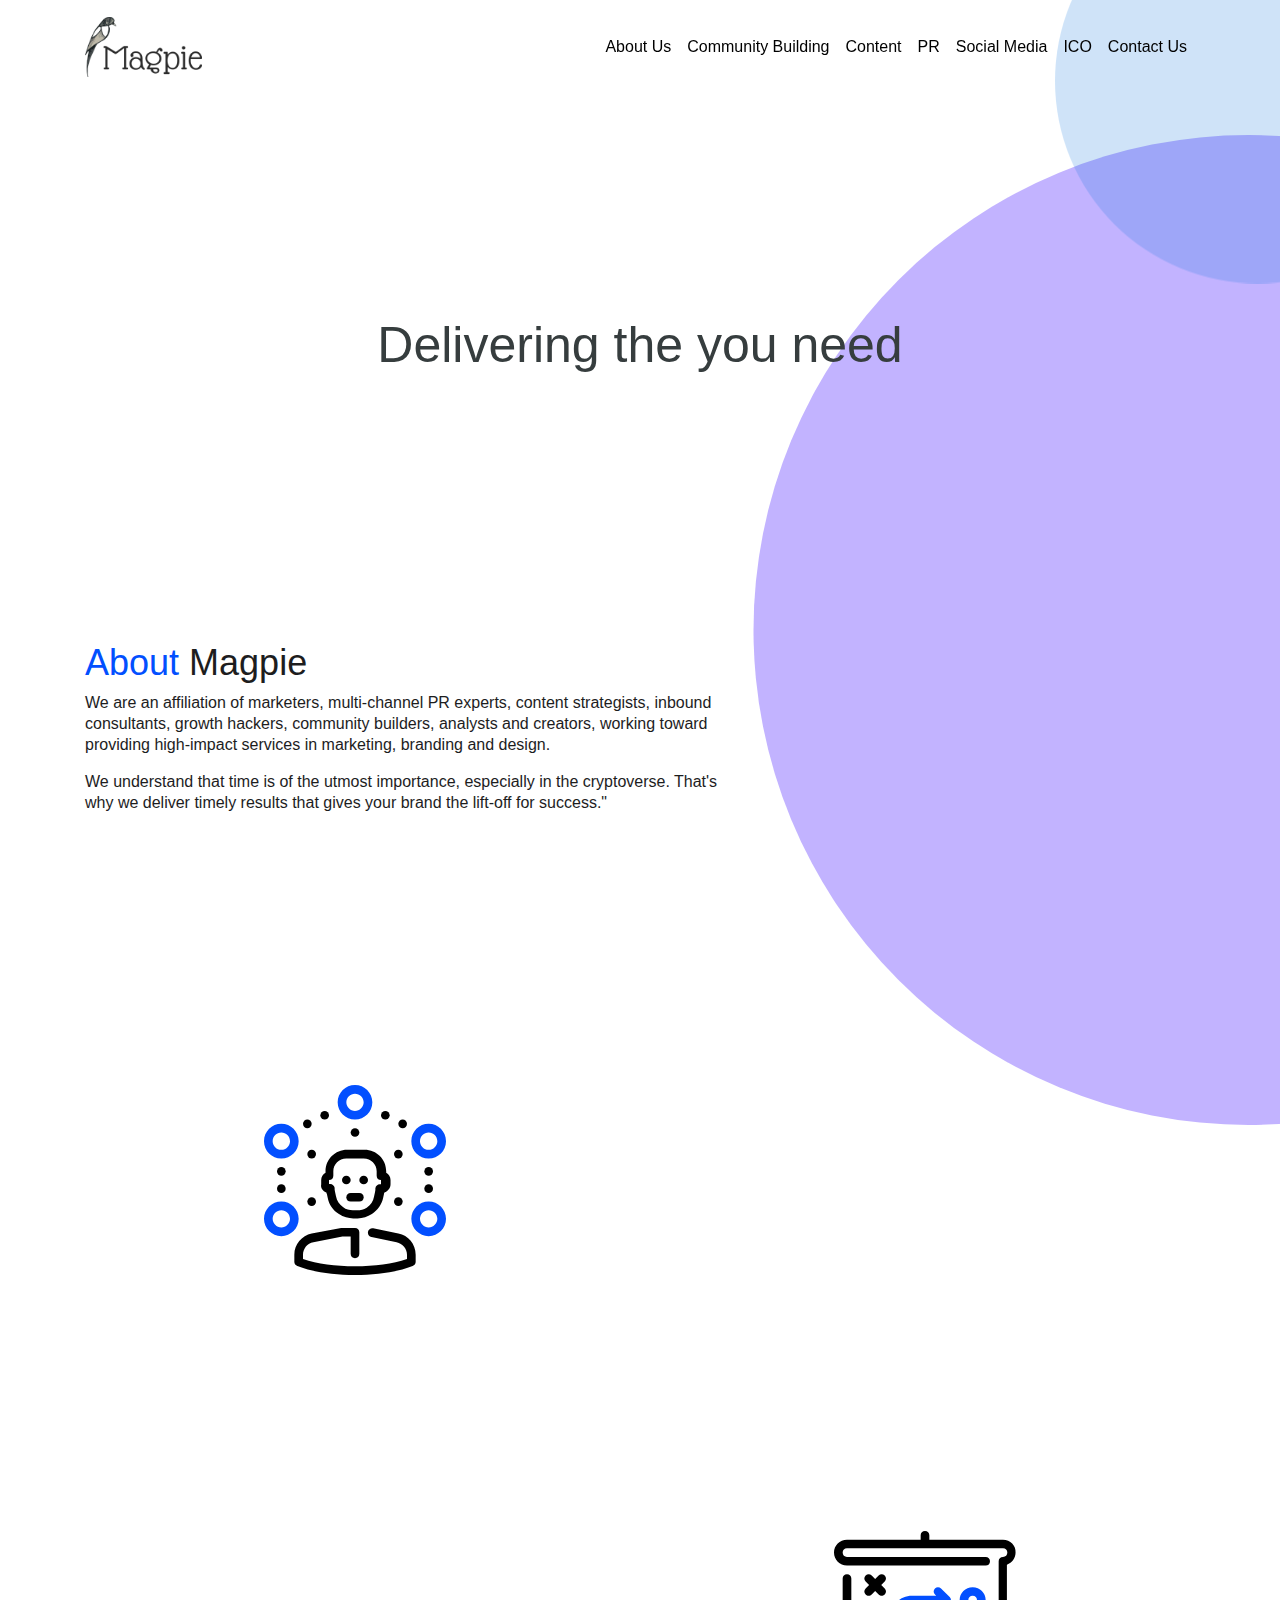
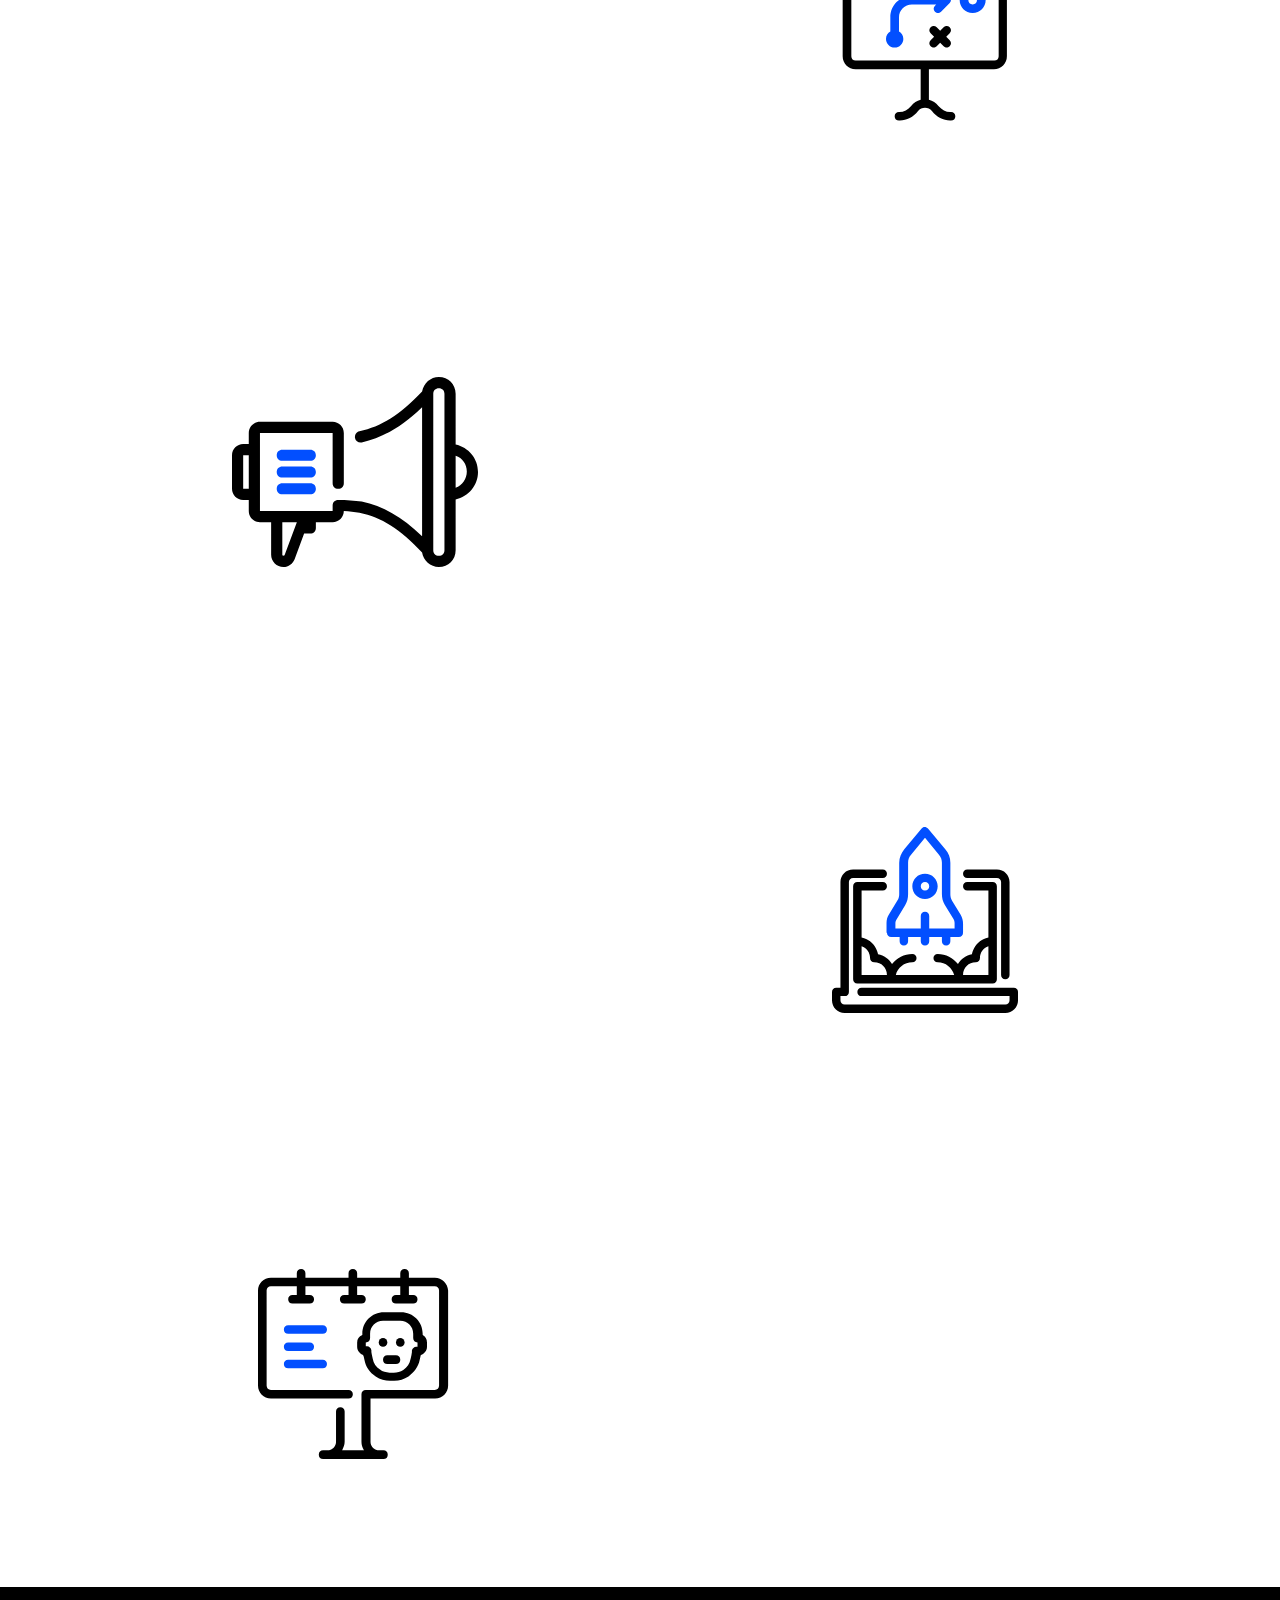
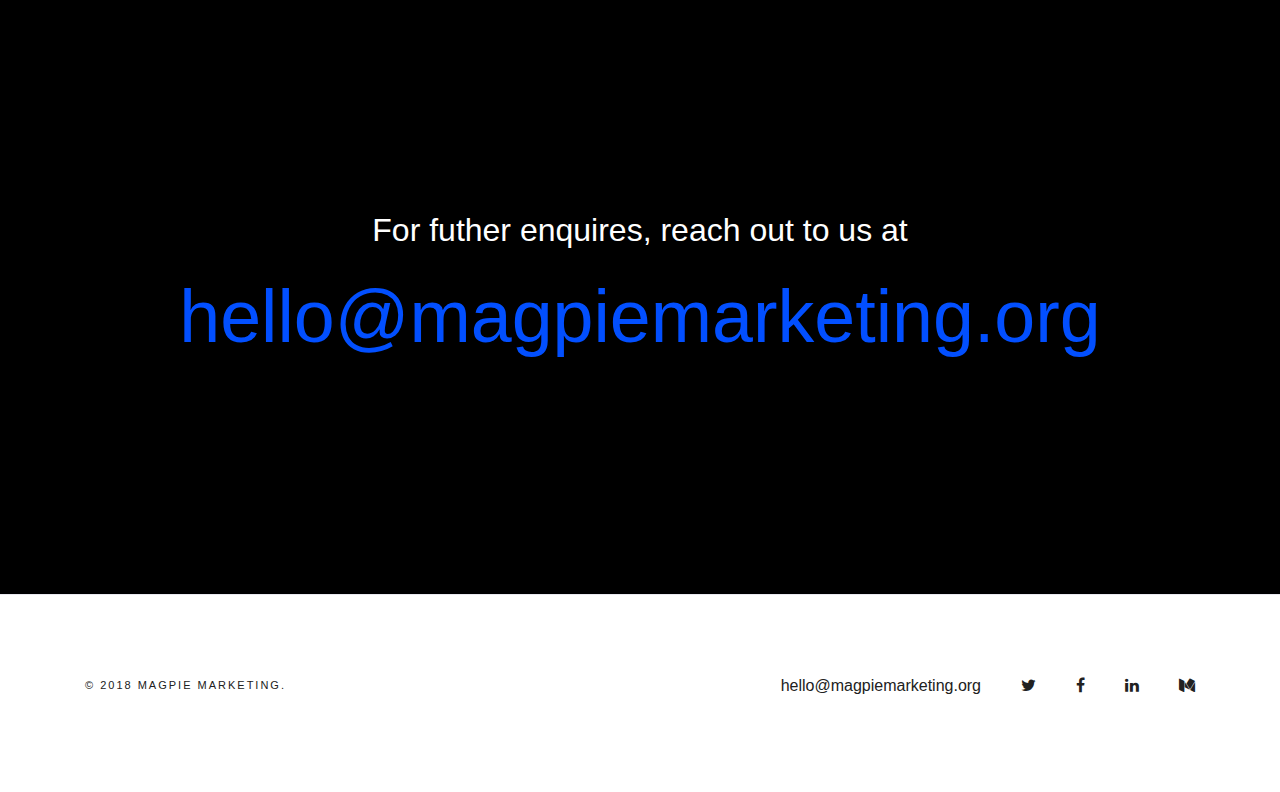
==== index.html @ a4048ad8 "minor1" ====
<!DOCTYPE html><html lang="en"><head><meta charset="utf-8"><meta http-equiv="X-UA-Compatible" content="IE=edge"><meta name="viewport" content="width=device-width,initial-scale=1"><!-- The above 3 meta tags *must* come first in the head; any other head content must come *after* these tags --><link rel="icon" type="image/png" href="favicon.png"><title>Magpie Marketing</title><!-- Bootstrap --><link rel="stylesheet" href="https://maxcdn.bootstrapcdn.com/bootstrap/4.0.0/css/bootstrap.min.css"><link rel="stylesheet" href="https://maxcdn.bootstrapcdn.com/font-awesome/4.7.0/css/font-awesome.min.css"><link href="assets/css/style.min.css" rel="stylesheet"><link href="https://cdnjs.cloudflare.com/ajax/libs/animate.css/3.5.2/animate.min.css" rel="stylesheet"><link href="https://fonts.googleapis.com/css?family=Heebo:300,400,500,700,800" rel="stylesheet"></head><body><nav class="navbar navbar-expand-lg fixed-top navbar-up"><div class="container"><a class="navbar-brand"><img src="assets/img/logo.png" alt="logo"></a><button class="navbar-toggler" type="button" data-toggle="collapse" data-target="#navbarSupportedContent" aria-controls="navbarSupportedContent" aria-expanded="false" aria-label="Toggle navigation"><span class="navbar-toggler-icon"><i class="fa fa-bars"></i></span></button><div class="collapse navbar-collapse" id="navbarSupportedContent"><ul class="navbar-nav ml-auto"><li class="nav-item navigation"><a class="nav-link" href="#section-about">About Us</a></li><li class="nav-item navigation"><a class="nav-link" href="#section-community">Community Building</a></li><li class="nav-item navigation"><a class="nav-link" href="#section-content">Content</a></li><li class="nav-item navigation"><a class="nav-link" href="#section-pr">PR</a></li><li class="nav-item navigation"><a class="nav-link" href="#section-socialmedia">Social Media</a></li><li class="nav-item navigation"><a class="nav-link" href="#section-ico">ICO</a></li><li class="nav-item navigation"><a class="nav-link" href="#section-contact">Contact Us</a></li></ul></div></div></nav><section id="section-hero"><div class="container"><div class="row"><div class="col-lg-12 margin-hero text-center"><!-- <img src="assets/img/logo2.png" class="img-fluid"> --><h2 class="something">Delivering the <span id="typed"></span> you need</h2></div></div></div></section><section class="section-padding" id="section-about"><div class="container"><div class="row"><div class="col-lg-7"><h2><span class="color1">About</span> Magpie</h2><p>We are an affiliation of marketers, multi-channel PR experts, content strategists, inbound consultants, growth hackers, community builders, analysts and creators, working toward providing high-impact services in marketing, branding and design.</p><p>We understand that time is of the utmost importance, especially in the cryptoverse. That's why we deliver timely results that gives your brand the lift-off for success."</p></div></div></div></section><section class="section-padding" id="section-community"><div class="container"><div class="row"><div class="col-lg-6 text-center align-self-center"><img src="assets/img/community2.svg" class="img-fluid" alt=""></div><div class="col-lg-4 align-self-center align-self-center"><div class="wow slideInRight"><h2><span class="color1">Community</span> Building</h2><p>We create strategic opportunities for your brand to build and maintain a dedicated community of fans, advocates and recurring customers.</p></div></div></div></div></section><section class="section-padding" id="section-content"><div class="container"><div class="row"><div class="col-lg-8 text-center mobile-show align-self-center"><img src="assets/img/contentmarketing2.svg" class="img-fluid" alt=""></div><div class="col-lg-4 offset-lg-2 text-right-desktop align-self-center"><div class="wow slideInLeft"><h2><span class="color1">Content </span>Marketing</h2><p>We develop value-based knowledge around your brand to help you communicate with the right people at the right time through channels most relevant for your business.</p></div></div><div class="col-lg-6 text-center mobile-hide align-self-center"><img src="assets/img/contentmarketing2.svg" class="img-fluid" alt=""></div></div></div></section><section class="section-padding" id="section-pr"><div class="container"><div class="row"><div class="col-lg-6 text-center align-self-center"><img src="assets/img/publicrealtions2.svg" class="img-fluid" alt=""></div><div class="col-lg-4 align-self-center"><div class="wow slideInRight"><h2><span class="color1">Public</span> Relations</h2><p>We promote your brand to your target audience, develop name recognition and help you establish thought leadership in your industry.</p></div></div></div></div></section><section class="section-padding" id="section-socialmedia"><div class="container"><div class="row"><div class="col-lg-8 text-center mobile-show align-self-center"><img src="assets/img/socialmedia2.svg" class="img-fluid" alt=""></div><div class="col-lg-4 offset-lg-2 text-right-desktop align-self-center"><div class="wow slideInLeft"><h2><span class="color1">Social </span>Media</h2><p>Using a multi-pronged approach, we inform, educate and engage your audience across social media channels to create strong brand recall value and a high share of voice.</p></div></div><div class="col-lg-6 text-center mobile-hide align-self-center"><img src="assets/img/socialmedia2.svg" class="img-fluid" alt=""></div></div></div></section><section class="section-padding" id="section-ico"><div class="container"><div class="row"><div class="col-lg-6 text-center align-self-center"><img src="assets/img/ico2.svg" class="img-fluid" alt=""></div><div class="col-lg-4 align-self-center"><div class="wow slideInRight"><h2><span class="color1">ICO</span> Advisory</h2><p>We introduce startups and founders to a pool of industry-specific advisors who lend funding and credibility to upcoming projects in the ICO space.</p></div></div></div></div></section><section class="section-padding darkside text-center" id="section-contact"><div class="container"><div class="row"><div class="col-lg-12 text-center"><h3>For futher enquires, reach out to us at</h3><h1><a href="mailto:hello@magpiemarketing.org">hello@magpiemarketing.org</a></h1></div></div></div></section><footer id="footer"><div class="container"><div class="row"><div class="col-lg-6"><p>© 2018 Magpie Marketing.</p></div><div class="col-lg-6 text-right-desktop"><ul><li><a href="mailto:hello@magpiemarketing.org" target="_blank">hello@magpiemarketing.org</a></li><li><a href="twitter.com/magpiemarketin1" target="_blank"><i class="fa fa-twitter"></i></a></li><li><a href="https://facebook.com/magpiemarketing.org" target="_blank"><i class="fa fa-facebook"></i></a></li><li><a href="https://linkedin.com/company/magpiemarketing/" target="_blank"><i class="fa fa-linkedin"></i></a></li><li><a href="https://medium.com/magpiemarketing" target="_blank"><i class="fa fa-medium"></i></a></li></ul></div></div></div><div class="bottom-footer"></div></footer><!-- jQuery (necessary for Bootstrap's JavaScript plugins) --><script src="https://code.jquery.com/jquery-3.2.1.min.js"></script><script src="https://cdnjs.cloudflare.com/ajax/libs/popper.js/1.12.9/umd/popper.min.js"></script><script src="https://maxcdn.bootstrapcdn.com/bootstrap/4.0.0/js/bootstrap.min.js"></script><script src="assets/js/scripts.min.js"></script><script src="https://mattboldt.com/demos/typed-js/js/typed.custom.js"></script><script src="https://cdnjs.cloudflare.com/ajax/libs/wow/1.1.2/wow.min.js"></script><script>$(function(){

$("#typed").typed({
  strings: ["attention", "content", "reach", "results"],
  typeSpeed: 40,
});

});</script><script>new WOW().init();</script></body></html>
---- assets/css/style.min.css ----
@import url(https://fonts.googleapis.com/css?family=Cormorant+Garamond:700|Nunito+Sans:200);*{-webkit-font-smoothing:antialiased;-moz-osx-font-smoothing:grayscale}body{font-family:Nunito Sans,sans-serif;font-family:Maisonneue book,sans-serif;color:#1d1d1e;line-height:21px}@font-face{font-family:Maisonneue demi;src:url(https://uploads-ssl.webflow.com/59c3a820387ac60001b24d4d/59c53e234590f30001414ef4_MaisonNeue-Demi.ttf) format("truetype");font-weight:600;font-style:normal}@font-face{font-family:Maisonneue book;src:url(https://uploads-ssl.webflow.com/59c3a820387ac60001b24d4d/59c53e23b7ea8600018a5a40_MaisonNeue-Book.ttf) format("truetype");font-weight:400;font-style:normal}@font-face{font-family:Maisonneue mono;src:url(https://uploads-ssl.webflow.com/59c3a820387ac60001b24d4d/59c53e23456750000195ac89_MaisonNeue-Mono.ttf) format("truetype");font-weight:400;font-style:normal}@font-face{font-family:Maisonneue Light;src:url(https://uploads-ssl.webflow.com/59c3a820387ac60001b24d4d/5a9da3f1da615c00014b3d1a_MaisonNeue-Light.ttf) format("truetype");font-weight:300;font-style:normal}h6{color:#babac2;font-size:11px;line-height:18px;font-weight:600;letter-spacing:2.75px;text-transform:uppercase}h3,h4,h6{font-family:Maisonneue demi,sans-serif}h2{font-family:Maisonneue Light,sans-serif;font-size:36px;line-height:43px;font-weight:300}body,html{overflow-x:hidden}.section-padding{padding-top:8rem;padding-bottom:8rem}.color1{color:#024fff}.download{border-radius:5px;padding:10px;padding-top:30px;margin-top:3%}.download h4{font-family:Maisonneue Light,sans-serif;font-size:16px;font-weight:300}@keyframes a{0%{transform:translate3d(0,10%,0)}to{transform:translate3d(0,-10%,0)}}@keyframes b{0%{transform:translate3d(-5%,0,0)}to{transform:translate3d(5%,0,0)}}#section-hero{padding-bottom:6rem;padding-top:6rem;position:relative}#section-hero h2{margin-top:20px;margin-bottom:50px;font-size:50px;color:#363d3e}#section-hero h2 span{color:#024fff}#section-hero:after,#section-hero:before{content:"";z-index:0;position:absolute;display:block;border-radius:50%;pointer-events:none}#section-hero:before{top:15vh;right:-57vh;width:110vh;height:110vh;background-color:rgba(53,2,255,.3);transform:translate3d(-5%,0,0);animation:b 20s cubic-bezier(.455,.03,.515,.955) infinite alternate}#section-hero:after{top:-18vh;right:-20vh;width:45vh;height:45vh;opacity:.5;background-color:rgba(14,118,222,.4);transform:translate3d(0,10%,0);animation:a 15s 2s cubic-bezier(.455,.03,.515,.955) infinite alternate}.margin-hero{margin-top:13rem}.heroheading{text-transform:uppercase}.heroheading span{display:block}.heroheading span.small{color:#878787;font-size:2.6rem;font-weight:800}.heroheading span.big{font-size:9rem;font-weight:600;color:#525252}.heroheading span.medium{color:#878787;font-size:2.4;font-weight:800}.extra-padding-bottom.two{padding-bottom:200px}.removepad{padding-right:0;padding-left:0}#footer{border-top:1px solid #e9e9f0;padding-top:5rem;padding-bottom:5rem}#footer p{color:#212121;letter-spacing:2px;text-transform:uppercase;font-size:11px}#footer ul li{list-style-type:none;display:inline-block;margin-left:40px}#footer ul li a{color:#212121}#footer ul li a:hover{color:#024fff}#footer ul li:first-child{margin-left:0}.text-right-desktop{text-align:right}.darkside{background:#000;padding-top:14rem;padding-bottom:14rem;color:#fff}.darkside h3{font-size:2rem}.darkside h1{font-size:4.6rem;padding-top:1rem}.darkside h1 a{text-decoration:none;color:#024fff}.darkside h1 a:hover{color:#fff}.img-fluid{height:190px}.btn{width:200px;padding:.7rem 0;border-radius:25px;font-weight:700;display:inline-block}.btn,.btn i{margin-right:3%}.btn:hover{box-shadow:0 11px 22px 0 rgba(0,0,0,.3)}.btn:focus{outline:0 solid transparent}.btn.btn-fill{-ms-flex-item-align:center;-ms-grid-row-align:center;align-self:center;border-radius:5px;background-image:radial-gradient(circle farthest-corner at 97% -22%,#7761f5,#7761f5 52%,#1f24ee);box-shadow:0 0 12px 0 rgba(43,64,255,.4);font-family:Maisonneue demi,sans-serif;font-size:16px;text-align:center;display:inline-block;padding:16px 15px;background-color:#3898ec;line-height:inherit;color:#fff!important;border:none;color:#fff}.btn.btn-fill:hover{box-shadow:0 11px 22px 0 rgba(0,0,0,.3);background-color:#000}.btn.btn-outline{color:pink;border:1px solid pink}.btn.btn-outline:hover{background:#000}.btn:not(:disabled):not(.disabled).active,.btn:not(:disabled):not(.disabled):active{background-color:#212121}.contact-form input{margin-bottom:25px;padding-top:20px;padding-bottom:20px;padding-left:25px;border:1px solid #d3d3da;border-radius:5px;background-color:transparent;transition:border .3s ease,background-color .3s ease;font-family:Maisonneue mono,sans-serif;color:#000;font-size:13px;line-height:1em}.contact-form input:focus{box-shadow:none;border:1px solid #ccc;box-shadow:1px 1px 2px 1px rgba(57,57,57,.08)}.contact-form input::-webkit-input-placeholder{line-height:1;color:#9d9d9d}.contact-form input:-moz-placeholder,.contact-form input::-moz-placeholder{line-height:1;color:#9d9d9d}.contact-form input:-ms-input-placeholder{line-height:1;color:#9d9d9d}.navbar-toggler-icon i{color:#ec49b3;margin-top:5px}.navbar-brand img{margin-top:2px;height:60px;transition:all .3s ease-in-out}@media (max-width:991px){.navbar-brand img{margin-left:20px}}.navbar-down .navbar-brand img{height:35px;transition:all .3s ease-in-out}.navbar ul li a{color:#000;transition:color .1s ease-in}.navbar ul li a:focus,.navbar ul li a:hover{background:none;color:#024fff}.navbar-down{background-color:#fff;box-shadow:0 .2rem 1rem 0 rgba(0,0,0,.06)}.navbar-up{padding:10px 0}.navbar-toggler-icon{display:inline-block;width:1.5em;height:1.5em;vertical-align:middle;content:"\f0c9";background:no-repeat 50%;background-size:100% 100%;background-image:url(.)}@media (max-width:991px){.navbar-nav{text-align:center;background:#f0f1f4}html{font-size:60%;text-align:center!important}.col-lg-4,.col-lg-6,.col-lg-8,.col-lg-12,.text-right-desktop{text-align:center}.img-fluid{height:140px;margin-bottom:10%}.something{font-size:2.6rem!important}.mobile-hide{display:none!important}.mobile-show{display:block!important}p{font-size:1.4rem}.darkside h1{font-size:2.6rem}}.mobile-hide{display:block}.mobile-show{display:none}
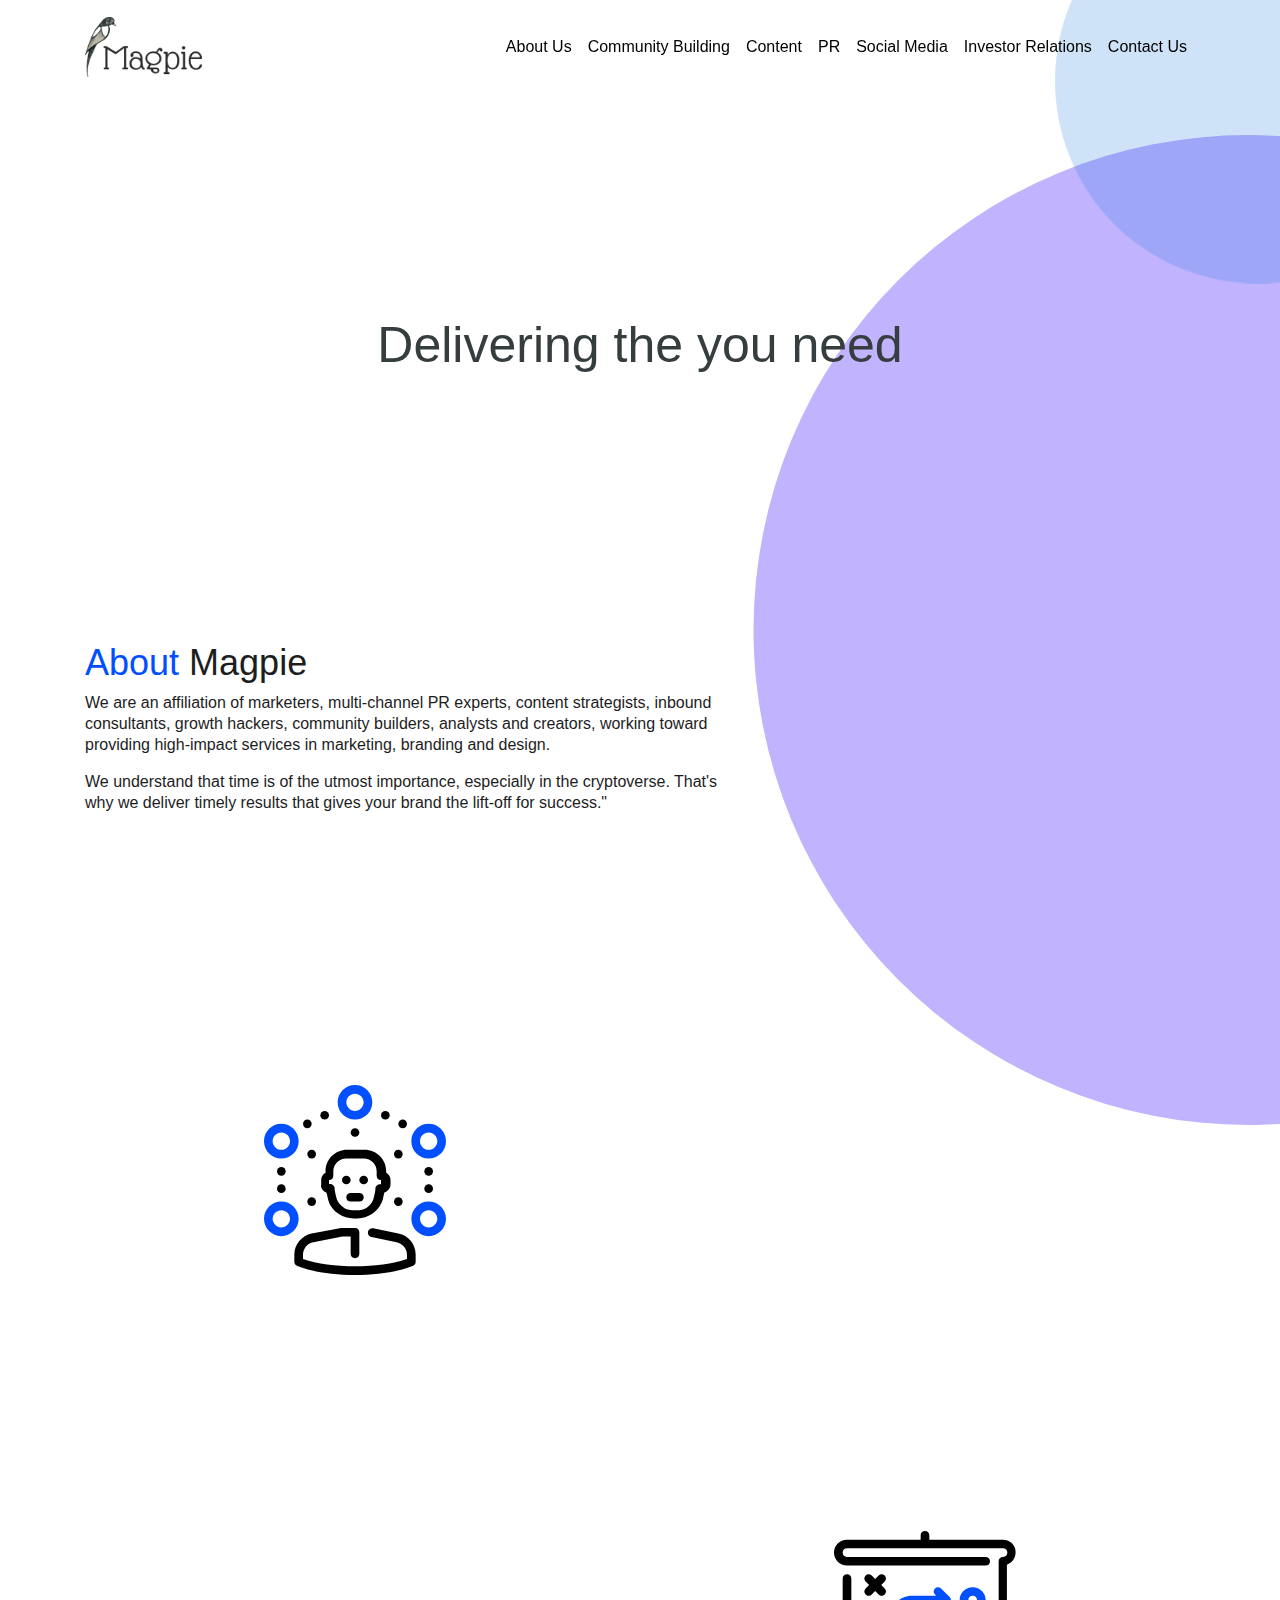
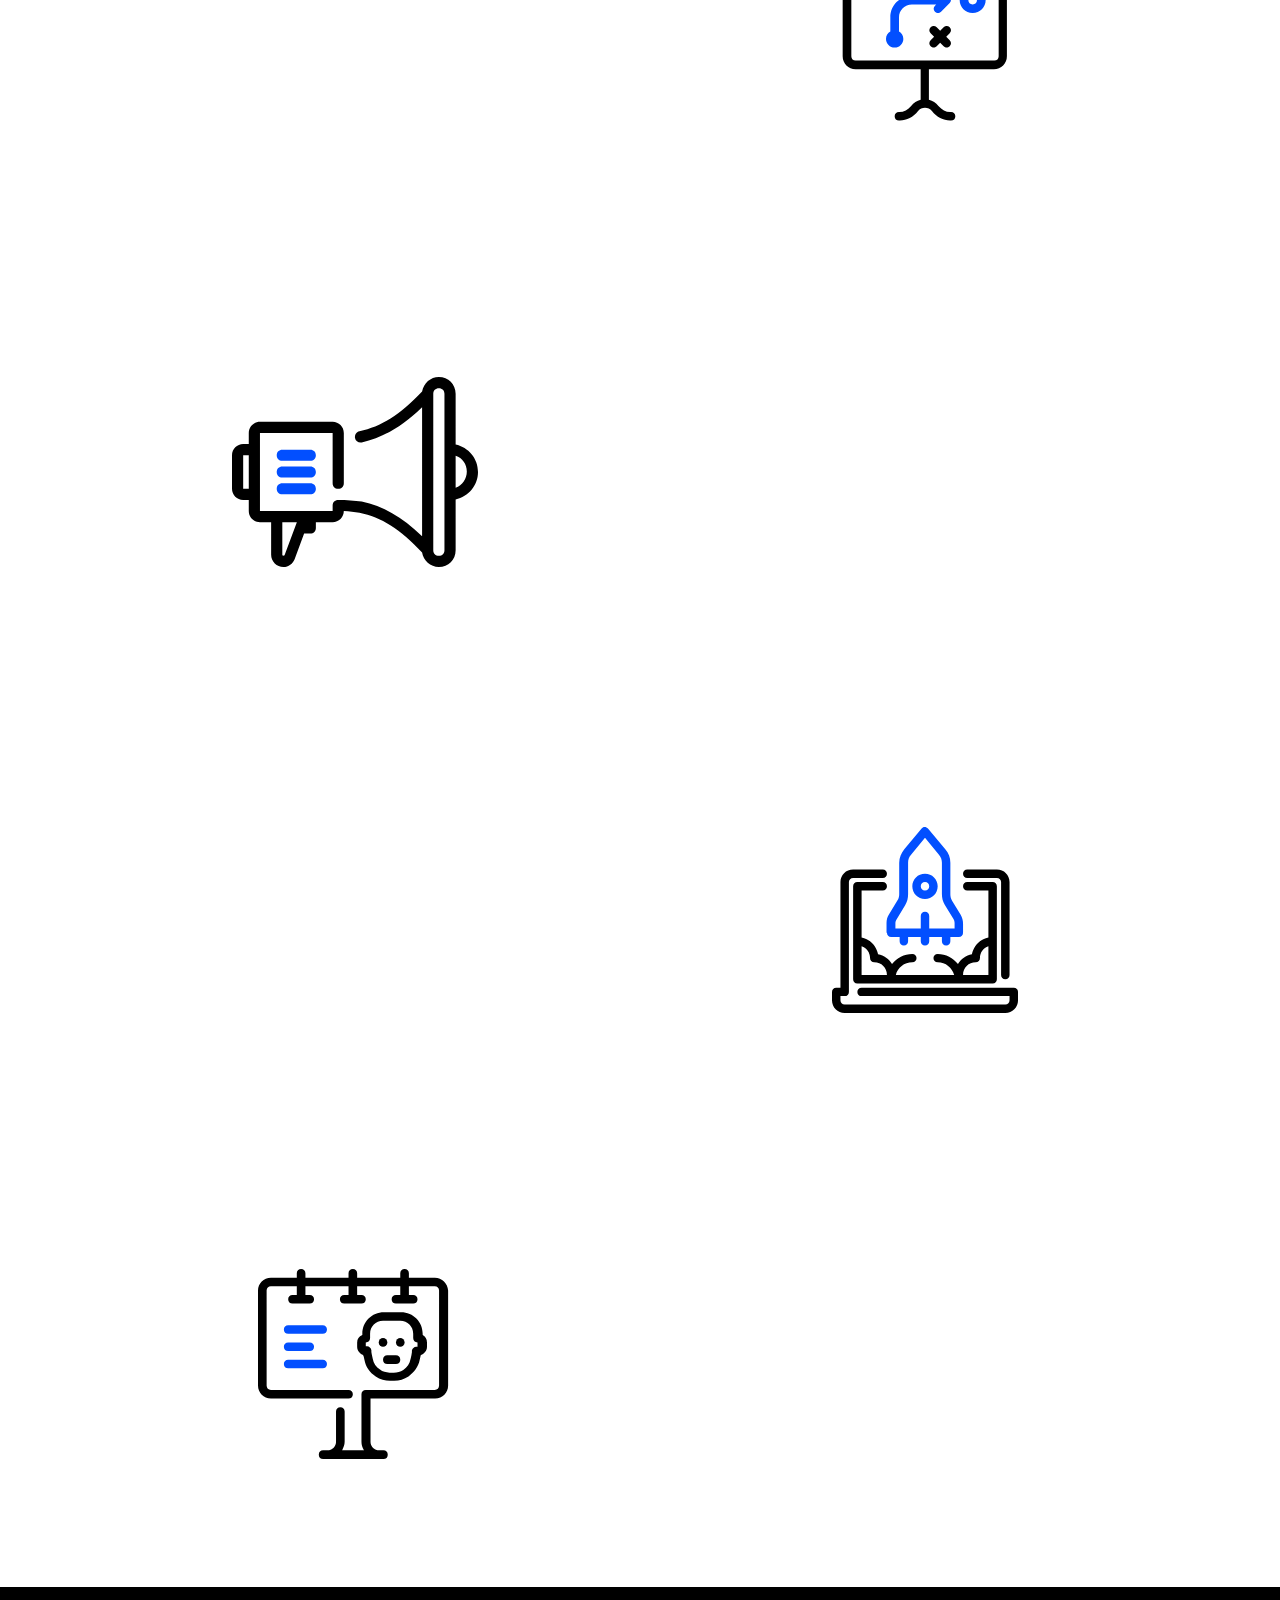
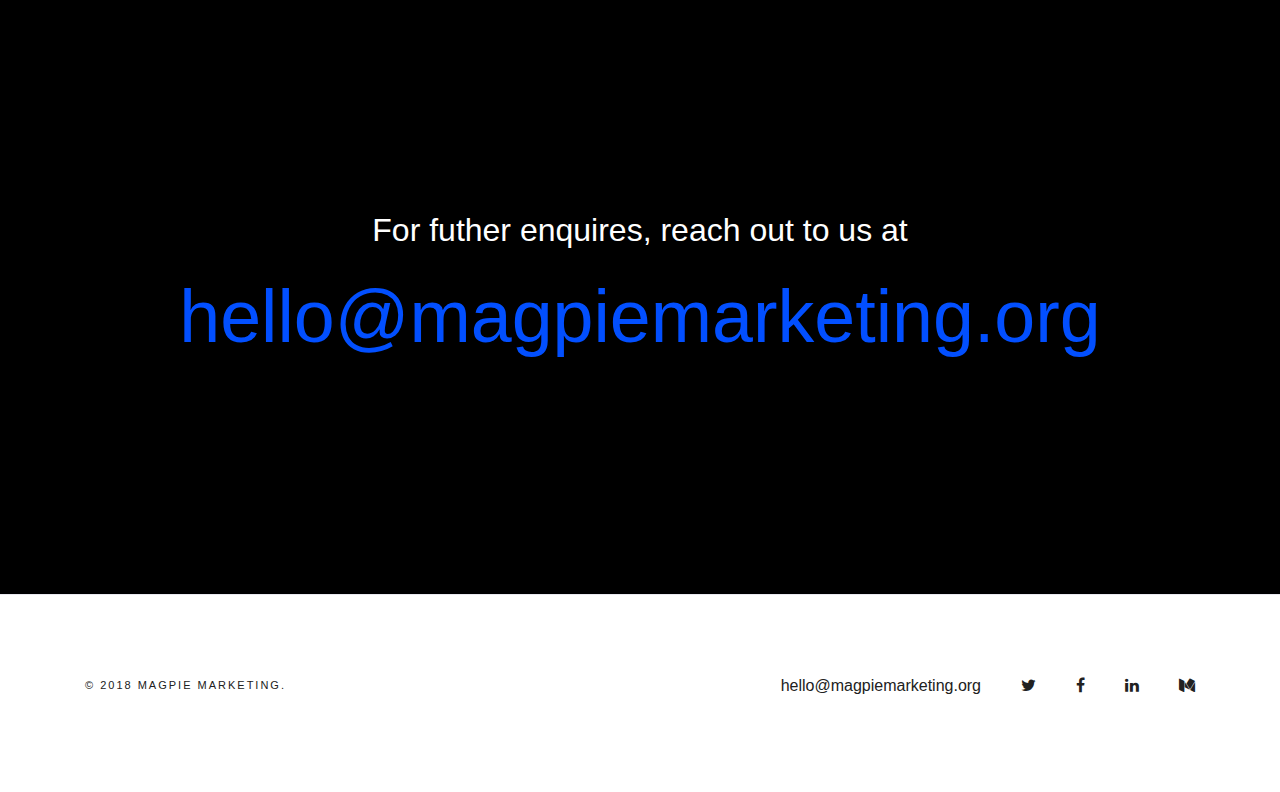
==== commit c03ac10a: "Update index.html" ====
--- a/index.html
+++ b/index.html
@@ -1,8 +1,13 @@
-<!DOCTYPE html><html lang="en"><head><meta charset="utf-8"><meta http-equiv="X-UA-Compatible" content="IE=edge"><meta name="viewport" content="width=device-width,initial-scale=1"><!-- The above 3 meta tags *must* come first in the head; any other head content must come *after* these tags --><link rel="icon" type="image/png" href="favicon.png"><title>Magpie Marketing</title><!-- Bootstrap --><link rel="stylesheet" href="https://maxcdn.bootstrapcdn.com/bootstrap/4.0.0/css/bootstrap.min.css"><link rel="stylesheet" href="https://maxcdn.bootstrapcdn.com/font-awesome/4.7.0/css/font-awesome.min.css"><link href="assets/css/style.min.css" rel="stylesheet"><link href="https://cdnjs.cloudflare.com/ajax/libs/animate.css/3.5.2/animate.min.css" rel="stylesheet"><link href="https://fonts.googleapis.com/css?family=Heebo:300,400,500,700,800" rel="stylesheet"></head><body><nav class="navbar navbar-expand-lg fixed-top navbar-up"><div class="container"><a class="navbar-brand"><img src="assets/img/logo.png" alt="logo"></a><button class="navbar-toggler" type="button" data-toggle="collapse" data-target="#navbarSupportedContent" aria-controls="navbarSupportedContent" aria-expanded="false" aria-label="Toggle navigation"><span class="navbar-toggler-icon"><i class="fa fa-bars"></i></span></button><div class="collapse navbar-collapse" id="navbarSupportedContent"><ul class="navbar-nav ml-auto"><li class="nav-item navigation"><a class="nav-link" href="#section-about">About Us</a></li><li class="nav-item navigation"><a class="nav-link" href="#section-community">Community Building</a></li><li class="nav-item navigation"><a class="nav-link" href="#section-content">Content</a></li><li class="nav-item navigation"><a class="nav-link" href="#section-pr">PR</a></li><li class="nav-item navigation"><a class="nav-link" href="#section-socialmedia">Social Media</a></li><li class="nav-item navigation"><a class="nav-link" href="#section-ico">ICO</a></li><li class="nav-item navigation"><a class="nav-link" href="#section-contact">Contact Us</a></li></ul></div></div></nav><section id="section-hero"><div class="container"><div class="row"><div class="col-lg-12 margin-hero text-center"><!-- <img src="assets/img/logo2.png" class="img-fluid"> --><h2 class="something">Delivering the <span id="typed"></span> you need</h2></div></div></div></section><section class="section-padding" id="section-about"><div class="container"><div class="row"><div class="col-lg-7"><h2><span class="color1">About</span> Magpie</h2><p>We are an affiliation of marketers, multi-channel PR experts, content strategists, inbound consultants, growth hackers, community builders, analysts and creators, working toward providing high-impact services in marketing, branding and design.</p><p>We understand that time is of the utmost importance, especially in the cryptoverse. That's why we deliver timely results that gives your brand the lift-off for success."</p></div></div></div></section><section class="section-padding" id="section-community"><div class="container"><div class="row"><div class="col-lg-6 text-center align-self-center"><img src="assets/img/community2.svg" class="img-fluid" alt=""></div><div class="col-lg-4 align-self-center align-self-center"><div class="wow slideInRight"><h2><span class="color1">Community</span> Building</h2><p>We create strategic opportunities for your brand to build and maintain a dedicated community of fans, advocates and recurring customers.</p></div></div></div></div></section><section class="section-padding" id="section-content"><div class="container"><div class="row"><div class="col-lg-8 text-center mobile-show align-self-center"><img src="assets/img/contentmarketing2.svg" class="img-fluid" alt=""></div><div class="col-lg-4 offset-lg-2 text-right-desktop align-self-center"><div class="wow slideInLeft"><h2><span class="color1">Content </span>Marketing</h2><p>We develop value-based knowledge around your brand to help you communicate with the right people at the right time through channels most relevant for your business.</p></div></div><div class="col-lg-6 text-center mobile-hide align-self-center"><img src="assets/img/contentmarketing2.svg" class="img-fluid" alt=""></div></div></div></section><section class="section-padding" id="section-pr"><div class="container"><div class="row"><div class="col-lg-6 text-center align-self-center"><img src="assets/img/publicrealtions2.svg" class="img-fluid" alt=""></div><div class="col-lg-4 align-self-center"><div class="wow slideInRight"><h2><span class="color1">Public</span> Relations</h2><p>We promote your brand to your target audience, develop name recognition and help you establish thought leadership in your industry.</p></div></div></div></div></section><section class="section-padding" id="section-socialmedia"><div class="container"><div class="row"><div class="col-lg-8 text-center mobile-show align-self-center"><img src="assets/img/socialmedia2.svg" class="img-fluid" alt=""></div><div class="col-lg-4 offset-lg-2 text-right-desktop align-self-center"><div class="wow slideInLeft"><h2><span class="color1">Social </span>Media</h2><p>Using a multi-pronged approach, we inform, educate and engage your audience across social media channels to create strong brand recall value and a high share of voice.</p></div></div><div class="col-lg-6 text-center mobile-hide align-self-center"><img src="assets/img/socialmedia2.svg" class="img-fluid" alt=""></div></div></div></section><section class="section-padding" id="section-ico"><div class="container"><div class="row"><div class="col-lg-6 text-center align-self-center"><img src="assets/img/ico2.svg" class="img-fluid" alt=""></div><div class="col-lg-4 align-self-center"><div class="wow slideInRight"><h2><span class="color1">ICO</span> Advisory</h2><p>We introduce startups and founders to a pool of industry-specific advisors who lend funding and credibility to upcoming projects in the ICO space.</p></div></div></div></div></section><section class="section-padding darkside text-center" id="section-contact"><div class="container"><div class="row"><div class="col-lg-12 text-center"><h3>For futher enquires, reach out to us at</h3><h1><a href="mailto:hello@magpiemarketing.org">hello@magpiemarketing.org</a></h1></div></div></div></section><footer id="footer"><div class="container"><div class="row"><div class="col-lg-6"><p>© 2018 Magpie Marketing.</p></div><div class="col-lg-6 text-right-desktop"><ul><li><a href="mailto:hello@magpiemarketing.org" target="_blank">hello@magpiemarketing.org</a></li><li><a href="twitter.com/magpiemarketin1" target="_blank"><i class="fa fa-twitter"></i></a></li><li><a href="https://facebook.com/magpiemarketing.org" target="_blank"><i class="fa fa-facebook"></i></a></li><li><a href="https://linkedin.com/company/magpiemarketing/" target="_blank"><i class="fa fa-linkedin"></i></a></li><li><a href="https://medium.com/magpiemarketing" target="_blank"><i class="fa fa-medium"></i></a></li></ul></div></div></div><div class="bottom-footer"></div></footer><!-- jQuery (necessary for Bootstrap's JavaScript plugins) --><script src="https://code.jquery.com/jquery-3.2.1.min.js"></script><script src="https://cdnjs.cloudflare.com/ajax/libs/popper.js/1.12.9/umd/popper.min.js"></script><script src="https://maxcdn.bootstrapcdn.com/bootstrap/4.0.0/js/bootstrap.min.js"></script><script src="assets/js/scripts.min.js"></script><script src="https://mattboldt.com/demos/typed-js/js/typed.custom.js"></script><script src="https://cdnjs.cloudflare.com/ajax/libs/wow/1.1.2/wow.min.js"></script><script>$(function(){
+<!DOCTYPE html><html lang="en"><head><meta charset="utf-8"><meta http-equiv="X-UA-Compatible" content="IE=edge"><meta name="viewport" content="width=device-width,initial-scale=1"><!-- The above 3 meta tags *must* come first in the head; any other head content must come *after* these tags --><link rel="icon" type="image/png" href="favicon.png"><title>Magpie Marketing</title><!-- Bootstrap --><link rel="stylesheet" href="https://maxcdn.bootstrapcdn.com/bootstrap/4.0.0/css/bootstrap.min.css"><link rel="stylesheet" href="https://maxcdn.bootstrapcdn.com/font-awesome/4.7.0/css/font-awesome.min.css"><link href="assets/css/style.min.css" rel="stylesheet"><link href="https://cdnjs.cloudflare.com/ajax/libs/animate.css/3.5.2/animate.min.css" rel="stylesheet"><link href="https://fonts.googleapis.com/css?family=Heebo:300,400,500,700,800" rel="stylesheet"><!-- Global site tag (gtag.js) - Google Analytics --><script async src="https://www.googletagmanager.com/gtag/js?id=UA-121989331-1"></script><script>window.dataLayer = window.dataLayer || [];
+  function gtag(){dataLayer.push(arguments);}
+  gtag('js', new Date());
+
+  gtag('config', 'UA-121989331-1');</script></head><body><nav class="navbar navbar-expand-lg fixed-top navbar-up"><div class="container"><a class="navbar-brand"><img src="assets/img/logo.png" alt="logo"></a><button class="navbar-toggler" type="button" data-toggle="collapse" data-target="#navbarSupportedContent" aria-controls="navbarSupportedContent" aria-expanded="false" aria-label="Toggle navigation"><span class="navbar-toggler-icon"><i class="fa fa-bars"></i></span></button><div class="collapse navbar-collapse" id="navbarSupportedContent"><ul class="navbar-nav ml-auto"><li class="nav-item navigation"><a class="nav-link" href="#section-about">About Us</a></li><li class="nav-item navigation"><a class="nav-link" href="#section-community">Community Building</a></li><li class="nav-item navigation"><a class="nav-link" href="#section-content">Content</a></li><li class="nav-item navigation"><a class="nav-link" href="#section-pr">PR</a></li><li class="nav-item navigation"><a class="nav-link" href="#section-socialmedia">Social Media</a></li><li class="nav-item navigation"><a class="nav-link" href="#section-ico">Investor Relations</a></li><li class="nav-item navigation"><a class="nav-link" href="#section-contact">Contact Us</a></li></ul></div></div></nav><section id="section-hero"><div class="container"><div class="row"><div class="col-lg-12 margin-hero text-center"><!-- <img src="assets/img/logo2.png" class="img-fluid"> --><h2 class="something">Delivering the <span id="typed"></span> you need</h2></div></div></div></section><section class="section-padding" id="section-about"><div class="container"><div class="row"><div class="col-lg-7"><h2><span class="color1">About</span> Magpie</h2><p>We are an affiliation of marketers, multi-channel PR experts, content strategists, inbound consultants, growth hackers, community builders, analysts and creators, working toward providing high-impact services in marketing, branding and design.</p><p>We understand that time is of the utmost importance, especially in the cryptoverse. That's why we deliver timely results that gives your brand the lift-off for success."</p></div></div></div></section><section class="section-padding" id="section-community"><div class="container"><div class="row"><div class="col-lg-6 text-center align-self-center"><img src="assets/img/community2.svg" class="img-fluid" alt=""></div><div class="col-lg-4 align-self-center align-self-center"><div class="wow slideInRight"><h2><span class="color1">Community</span> Building</h2><p>We create strategic opportunities for your brand to build and maintain a dedicated community of fans, advocates and recurring customers.</p></div></div></div></div></section><section class="section-padding" id="section-content"><div class="container"><div class="row"><div class="col-lg-8 text-center mobile-show align-self-center"><img src="assets/img/contentmarketing2.svg" class="img-fluid" alt=""></div><div class="col-lg-4 offset-lg-2 text-right-desktop align-self-center"><div class="wow slideInLeft"><h2><span class="color1">Content </span>Marketing</h2><p>We develop value-based knowledge around your brand to help you communicate with the right people at the right time through channels most relevant for your business.</p></div></div><div class="col-lg-6 text-center mobile-hide align-self-center"><img src="assets/img/contentmarketing2.svg" class="img-fluid" alt=""></div></div></div></section><section class="section-padding" id="section-pr"><div class="container"><div class="row"><div class="col-lg-6 text-center align-self-center"><img src="assets/img/publicrealtions2.svg" class="img-fluid" alt=""></div><div class="col-lg-4 align-self-center"><div class="wow slideInRight"><h2><span class="color1">Public</span> Relations</h2><p>We promote your brand to your target audience, develop name recognition and help you establish thought leadership in your industry.</p></div></div></div></div></section><section class="section-padding" id="section-socialmedia"><div class="container"><div class="row"><div class="col-lg-8 text-center mobile-show align-self-center"><img src="assets/img/socialmedia2.svg" class="img-fluid" alt=""></div><div class="col-lg-4 offset-lg-2 text-right-desktop align-self-center"><div class="wow slideInLeft"><h2><span class="color1">Social </span>Media</h2><p>Using a multi-pronged approach, we inform, educate and engage your audience across social media channels to create strong brand recall value and a high share of voice.</p></div></div><div class="col-lg-6 text-center mobile-hide align-self-center"><img src="assets/img/socialmedia2.svg" class="img-fluid" alt=""></div></div></div></section><section class="section-padding" id="section-ico"><div class="container"><div class="row"><div class="col-lg-6 text-center align-self-center"><img src="assets/img/ico2.svg" class="img-fluid" alt=""></div><div class="col-lg-4 align-self-center"><div class="wow slideInRight"><h2><span class="color1">Investor</span> Advisory</h2><p>We introduce startups and founders to a pool of industry-specific advisors who lend funding and credibility to upcoming projects.</p></div></div></div></div></section><section class="section-padding darkside text-center" id="section-contact"><div class="container"><div class="row"><div class="col-lg-12 text-center"><h3>For futher enquires, reach out to us at</h3><h1><a href="mailto:hello@magpiemarketing.org">hello@magpiemarketing.org</a></h1></div></div></div></section><footer id="footer"><div class="container"><div class="row"><div class="col-lg-6"><p>© 2018 Magpie Marketing.</p></div><div class="col-lg-6 text-right-desktop"><ul><li><a href="mailto:hello@magpiemarketing.org" target="_blank">hello@magpiemarketing.org</a></li><li><a href="twitter.com/magpiemarketin1" target="_blank"><i class="fa fa-twitter"></i></a></li><li><a href="https://facebook.com/magpiemarketing.org" target="_blank"><i class="fa fa-facebook"></i></a></li><li><a href="https://linkedin.com/company/magpiemarketing/" target="_blank"><i class="fa fa-linkedin"></i></a></li><li><a href="https://medium.com/magpiemarketing" target="_blank"><i class="fa fa-medium"></i></a></li></ul></div></div></div><div class="bottom-footer"></div></footer><!-- jQuery (necessary for Bootstrap's JavaScript plugins) --><script src="https://code.jquery.com/jquery-3.2.1.min.js"></script><script src="https://cdnjs.cloudflare.com/ajax/libs/popper.js/1.12.9/umd/popper.min.js"></script><script src="https://maxcdn.bootstrapcdn.com/bootstrap/4.0.0/js/bootstrap.min.js"></script><script src="assets/js/scripts.min.js"></script><script src="https://mattboldt.com/demos/typed-js/js/typed.custom.js"></script><script src="https://cdnjs.cloudflare.com/ajax/libs/wow/1.1.2/wow.min.js"></script><script>$(function(){
 
 $("#typed").typed({
   strings: ["attention", "content", "reach", "results"],
   typeSpeed: 40,
+  // startDelay: 10,
 });
 
 });</script><script>new WOW().init();</script></body></html>
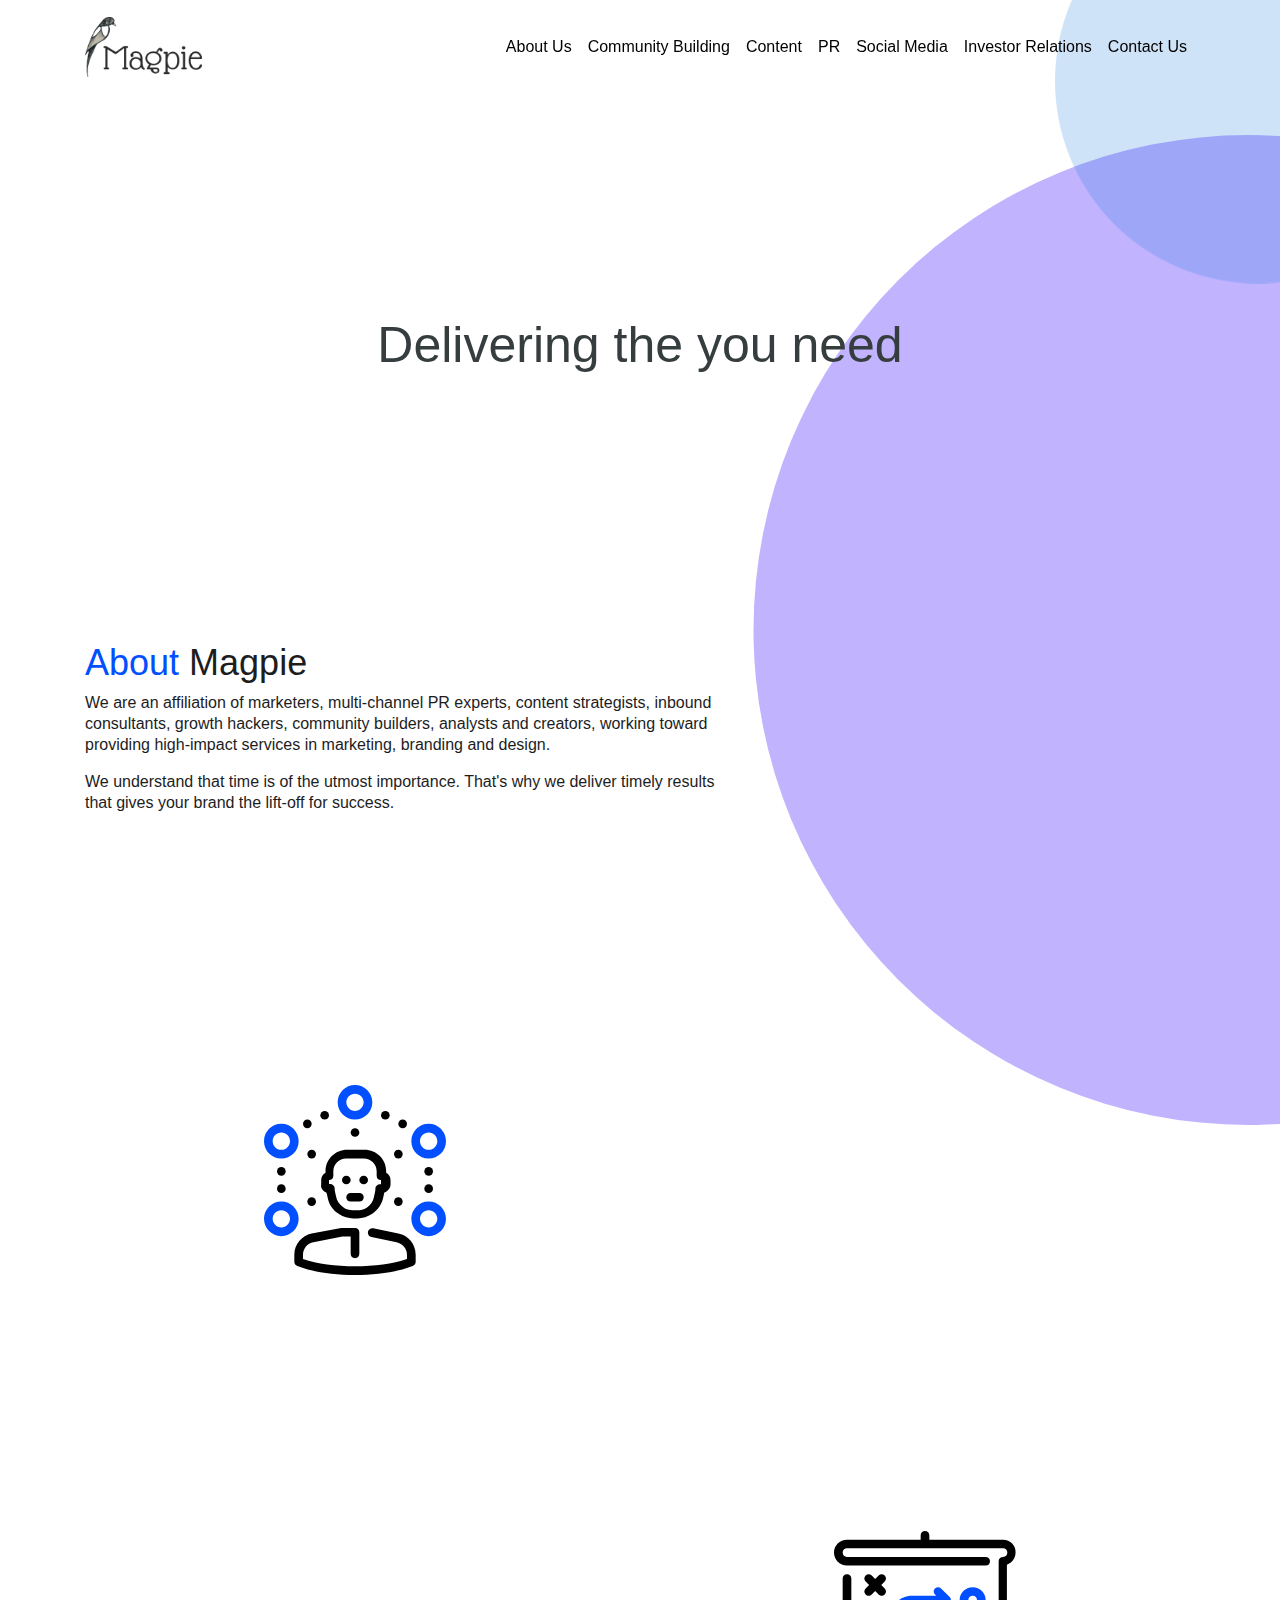
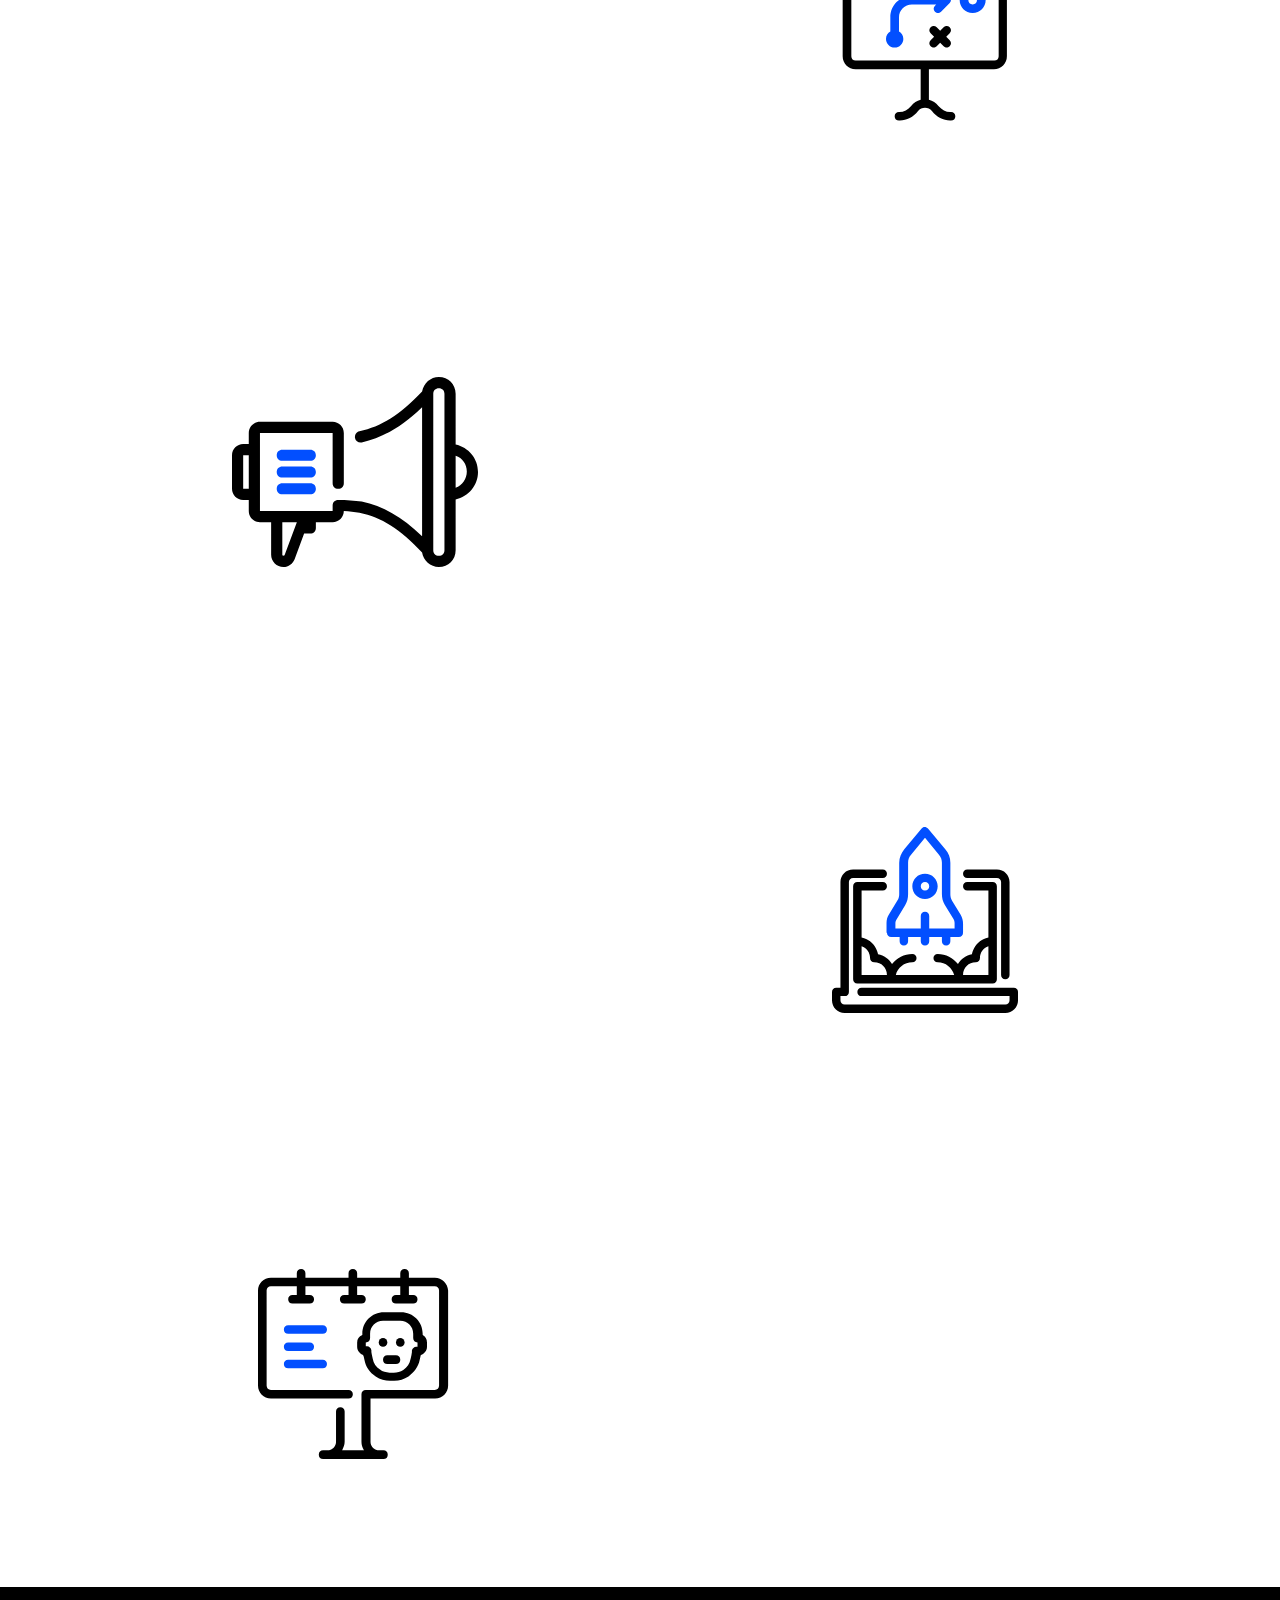
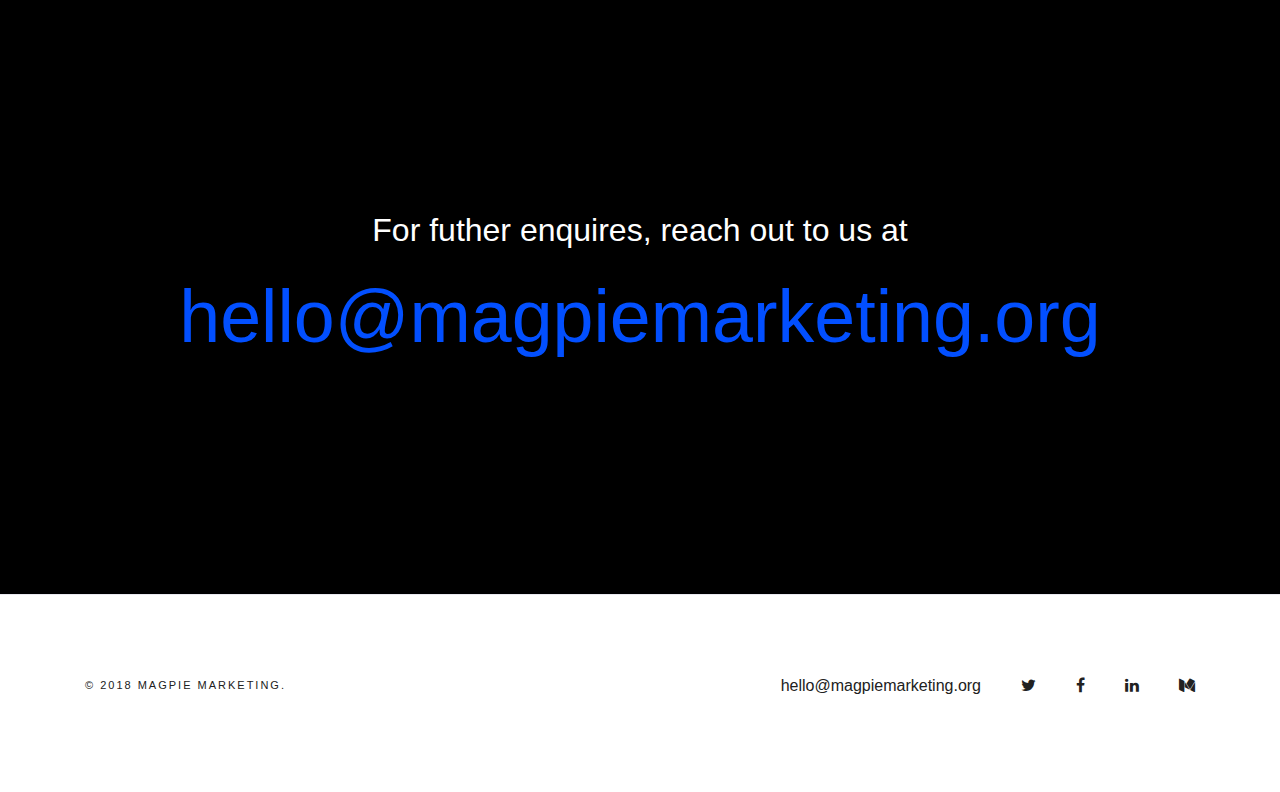
==== commit a859b37c: "Update index.html" ====
--- a/index.html
+++ b/index.html
@@ -2,7 +2,7 @@
   function gtag(){dataLayer.push(arguments);}
   gtag('js', new Date());
 
-  gtag('config', 'UA-121989331-1');</script></head><body><nav class="navbar navbar-expand-lg fixed-top navbar-up"><div class="container"><a class="navbar-brand"><img src="assets/img/logo.png" alt="logo"></a><button class="navbar-toggler" type="button" data-toggle="collapse" data-target="#navbarSupportedContent" aria-controls="navbarSupportedContent" aria-expanded="false" aria-label="Toggle navigation"><span class="navbar-toggler-icon"><i class="fa fa-bars"></i></span></button><div class="collapse navbar-collapse" id="navbarSupportedContent"><ul class="navbar-nav ml-auto"><li class="nav-item navigation"><a class="nav-link" href="#section-about">About Us</a></li><li class="nav-item navigation"><a class="nav-link" href="#section-community">Community Building</a></li><li class="nav-item navigation"><a class="nav-link" href="#section-content">Content</a></li><li class="nav-item navigation"><a class="nav-link" href="#section-pr">PR</a></li><li class="nav-item navigation"><a class="nav-link" href="#section-socialmedia">Social Media</a></li><li class="nav-item navigation"><a class="nav-link" href="#section-ico">Investor Relations</a></li><li class="nav-item navigation"><a class="nav-link" href="#section-contact">Contact Us</a></li></ul></div></div></nav><section id="section-hero"><div class="container"><div class="row"><div class="col-lg-12 margin-hero text-center"><!-- <img src="assets/img/logo2.png" class="img-fluid"> --><h2 class="something">Delivering the <span id="typed"></span> you need</h2></div></div></div></section><section class="section-padding" id="section-about"><div class="container"><div class="row"><div class="col-lg-7"><h2><span class="color1">About</span> Magpie</h2><p>We are an affiliation of marketers, multi-channel PR experts, content strategists, inbound consultants, growth hackers, community builders, analysts and creators, working toward providing high-impact services in marketing, branding and design.</p><p>We understand that time is of the utmost importance, especially in the cryptoverse. That's why we deliver timely results that gives your brand the lift-off for success."</p></div></div></div></section><section class="section-padding" id="section-community"><div class="container"><div class="row"><div class="col-lg-6 text-center align-self-center"><img src="assets/img/community2.svg" class="img-fluid" alt=""></div><div class="col-lg-4 align-self-center align-self-center"><div class="wow slideInRight"><h2><span class="color1">Community</span> Building</h2><p>We create strategic opportunities for your brand to build and maintain a dedicated community of fans, advocates and recurring customers.</p></div></div></div></div></section><section class="section-padding" id="section-content"><div class="container"><div class="row"><div class="col-lg-8 text-center mobile-show align-self-center"><img src="assets/img/contentmarketing2.svg" class="img-fluid" alt=""></div><div class="col-lg-4 offset-lg-2 text-right-desktop align-self-center"><div class="wow slideInLeft"><h2><span class="color1">Content </span>Marketing</h2><p>We develop value-based knowledge around your brand to help you communicate with the right people at the right time through channels most relevant for your business.</p></div></div><div class="col-lg-6 text-center mobile-hide align-self-center"><img src="assets/img/contentmarketing2.svg" class="img-fluid" alt=""></div></div></div></section><section class="section-padding" id="section-pr"><div class="container"><div class="row"><div class="col-lg-6 text-center align-self-center"><img src="assets/img/publicrealtions2.svg" class="img-fluid" alt=""></div><div class="col-lg-4 align-self-center"><div class="wow slideInRight"><h2><span class="color1">Public</span> Relations</h2><p>We promote your brand to your target audience, develop name recognition and help you establish thought leadership in your industry.</p></div></div></div></div></section><section class="section-padding" id="section-socialmedia"><div class="container"><div class="row"><div class="col-lg-8 text-center mobile-show align-self-center"><img src="assets/img/socialmedia2.svg" class="img-fluid" alt=""></div><div class="col-lg-4 offset-lg-2 text-right-desktop align-self-center"><div class="wow slideInLeft"><h2><span class="color1">Social </span>Media</h2><p>Using a multi-pronged approach, we inform, educate and engage your audience across social media channels to create strong brand recall value and a high share of voice.</p></div></div><div class="col-lg-6 text-center mobile-hide align-self-center"><img src="assets/img/socialmedia2.svg" class="img-fluid" alt=""></div></div></div></section><section class="section-padding" id="section-ico"><div class="container"><div class="row"><div class="col-lg-6 text-center align-self-center"><img src="assets/img/ico2.svg" class="img-fluid" alt=""></div><div class="col-lg-4 align-self-center"><div class="wow slideInRight"><h2><span class="color1">Investor</span> Advisory</h2><p>We introduce startups and founders to a pool of industry-specific advisors who lend funding and credibility to upcoming projects.</p></div></div></div></div></section><section class="section-padding darkside text-center" id="section-contact"><div class="container"><div class="row"><div class="col-lg-12 text-center"><h3>For futher enquires, reach out to us at</h3><h1><a href="mailto:hello@magpiemarketing.org">hello@magpiemarketing.org</a></h1></div></div></div></section><footer id="footer"><div class="container"><div class="row"><div class="col-lg-6"><p>© 2018 Magpie Marketing.</p></div><div class="col-lg-6 text-right-desktop"><ul><li><a href="mailto:hello@magpiemarketing.org" target="_blank">hello@magpiemarketing.org</a></li><li><a href="twitter.com/magpiemarketin1" target="_blank"><i class="fa fa-twitter"></i></a></li><li><a href="https://facebook.com/magpiemarketing.org" target="_blank"><i class="fa fa-facebook"></i></a></li><li><a href="https://linkedin.com/company/magpiemarketing/" target="_blank"><i class="fa fa-linkedin"></i></a></li><li><a href="https://medium.com/magpiemarketing" target="_blank"><i class="fa fa-medium"></i></a></li></ul></div></div></div><div class="bottom-footer"></div></footer><!-- jQuery (necessary for Bootstrap's JavaScript plugins) --><script src="https://code.jquery.com/jquery-3.2.1.min.js"></script><script src="https://cdnjs.cloudflare.com/ajax/libs/popper.js/1.12.9/umd/popper.min.js"></script><script src="https://maxcdn.bootstrapcdn.com/bootstrap/4.0.0/js/bootstrap.min.js"></script><script src="assets/js/scripts.min.js"></script><script src="https://mattboldt.com/demos/typed-js/js/typed.custom.js"></script><script src="https://cdnjs.cloudflare.com/ajax/libs/wow/1.1.2/wow.min.js"></script><script>$(function(){
+  gtag('config', 'UA-121989331-1');</script></head><body><nav class="navbar navbar-expand-lg fixed-top navbar-up"><div class="container"><a class="navbar-brand"><img src="assets/img/logo.png" alt="logo"></a><button class="navbar-toggler" type="button" data-toggle="collapse" data-target="#navbarSupportedContent" aria-controls="navbarSupportedContent" aria-expanded="false" aria-label="Toggle navigation"><span class="navbar-toggler-icon"><i class="fa fa-bars"></i></span></button><div class="collapse navbar-collapse" id="navbarSupportedContent"><ul class="navbar-nav ml-auto"><li class="nav-item navigation"><a class="nav-link" href="#section-about">About Us</a></li><li class="nav-item navigation"><a class="nav-link" href="#section-community">Community Building</a></li><li class="nav-item navigation"><a class="nav-link" href="#section-content">Content</a></li><li class="nav-item navigation"><a class="nav-link" href="#section-pr">PR</a></li><li class="nav-item navigation"><a class="nav-link" href="#section-socialmedia">Social Media</a></li><li class="nav-item navigation"><a class="nav-link" href="#section-ico">Investor Relations</a></li><li class="nav-item navigation"><a class="nav-link" href="#section-contact">Contact Us</a></li></ul></div></div></nav><section id="section-hero"><div class="container"><div class="row"><div class="col-lg-12 margin-hero text-center"><!-- <img src="assets/img/logo2.png" class="img-fluid"> --><h2 class="something">Delivering the <span id="typed"></span> you need</h2></div></div></div></section><section class="section-padding" id="section-about"><div class="container"><div class="row"><div class="col-lg-7"><h2><span class="color1">About</span> Magpie</h2><p>We are an affiliation of marketers, multi-channel PR experts, content strategists, inbound consultants, growth hackers, community builders, analysts and creators, working toward providing high-impact services in marketing, branding and design.</p><p>We understand that time is of the utmost importance. That's why we deliver timely results that gives your brand the lift-off for success.</p></div></div></div></section><section class="section-padding" id="section-community"><div class="container"><div class="row"><div class="col-lg-6 text-center align-self-center"><img src="assets/img/community2.svg" class="img-fluid" alt=""></div><div class="col-lg-4 align-self-center align-self-center"><div class="wow slideInRight"><h2><span class="color1">Community</span> Building</h2><p>We create strategic opportunities for your brand to build and maintain a dedicated community of fans, advocates and recurring customers.</p></div></div></div></div></section><section class="section-padding" id="section-content"><div class="container"><div class="row"><div class="col-lg-8 text-center mobile-show align-self-center"><img src="assets/img/contentmarketing2.svg" class="img-fluid" alt=""></div><div class="col-lg-4 offset-lg-2 text-right-desktop align-self-center"><div class="wow slideInLeft"><h2><span class="color1">Content </span>Marketing</h2><p>We develop value-based knowledge around your brand to help you communicate with the right people at the right time through channels most relevant for your business.</p></div></div><div class="col-lg-6 text-center mobile-hide align-self-center"><img src="assets/img/contentmarketing2.svg" class="img-fluid" alt=""></div></div></div></section><section class="section-padding" id="section-pr"><div class="container"><div class="row"><div class="col-lg-6 text-center align-self-center"><img src="assets/img/publicrealtions2.svg" class="img-fluid" alt=""></div><div class="col-lg-4 align-self-center"><div class="wow slideInRight"><h2><span class="color1">Public</span> Relations</h2><p>We promote your brand to your target audience, develop name recognition and help you establish thought leadership in your industry.</p></div></div></div></div></section><section class="section-padding" id="section-socialmedia"><div class="container"><div class="row"><div class="col-lg-8 text-center mobile-show align-self-center"><img src="assets/img/socialmedia2.svg" class="img-fluid" alt=""></div><div class="col-lg-4 offset-lg-2 text-right-desktop align-self-center"><div class="wow slideInLeft"><h2><span class="color1">Social </span>Media</h2><p>Using a multi-pronged approach, we inform, educate and engage your audience across social media channels to create strong brand recall value and a high share of voice.</p></div></div><div class="col-lg-6 text-center mobile-hide align-self-center"><img src="assets/img/socialmedia2.svg" class="img-fluid" alt=""></div></div></div></section><section class="section-padding" id="section-ico"><div class="container"><div class="row"><div class="col-lg-6 text-center align-self-center"><img src="assets/img/ico2.svg" class="img-fluid" alt=""></div><div class="col-lg-4 align-self-center"><div class="wow slideInRight"><h2><span class="color1">Investor</span> Advisory</h2><p>We introduce startups and founders to a pool of industry-specific advisors who lend funding and credibility to upcoming projects.</p></div></div></div></div></section><section class="section-padding darkside text-center" id="section-contact"><div class="container"><div class="row"><div class="col-lg-12 text-center"><h3>For futher enquires, reach out to us at</h3><h1><a href="mailto:hello@magpiemarketing.org">hello@magpiemarketing.org</a></h1></div></div></div></section><footer id="footer"><div class="container"><div class="row"><div class="col-lg-6"><p>© 2018 Magpie Marketing.</p></div><div class="col-lg-6 text-right-desktop"><ul><li><a href="mailto:hello@magpiemarketing.org" target="_blank">hello@magpiemarketing.org</a></li><li><a href="twitter.com/magpiemarketin1" target="_blank"><i class="fa fa-twitter"></i></a></li><li><a href="https://facebook.com/magpiemarketing.org" target="_blank"><i class="fa fa-facebook"></i></a></li><li><a href="https://linkedin.com/company/magpiemarketing/" target="_blank"><i class="fa fa-linkedin"></i></a></li><li><a href="https://medium.com/magpiemarketing" target="_blank"><i class="fa fa-medium"></i></a></li></ul></div></div></div><div class="bottom-footer"></div></footer><!-- jQuery (necessary for Bootstrap's JavaScript plugins) --><script src="https://code.jquery.com/jquery-3.2.1.min.js"></script><script src="https://cdnjs.cloudflare.com/ajax/libs/popper.js/1.12.9/umd/popper.min.js"></script><script src="https://maxcdn.bootstrapcdn.com/bootstrap/4.0.0/js/bootstrap.min.js"></script><script src="assets/js/scripts.min.js"></script><script src="https://mattboldt.com/demos/typed-js/js/typed.custom.js"></script><script src="https://cdnjs.cloudflare.com/ajax/libs/wow/1.1.2/wow.min.js"></script><script>$(function(){
 
 $("#typed").typed({
   strings: ["attention", "content", "reach", "results"],
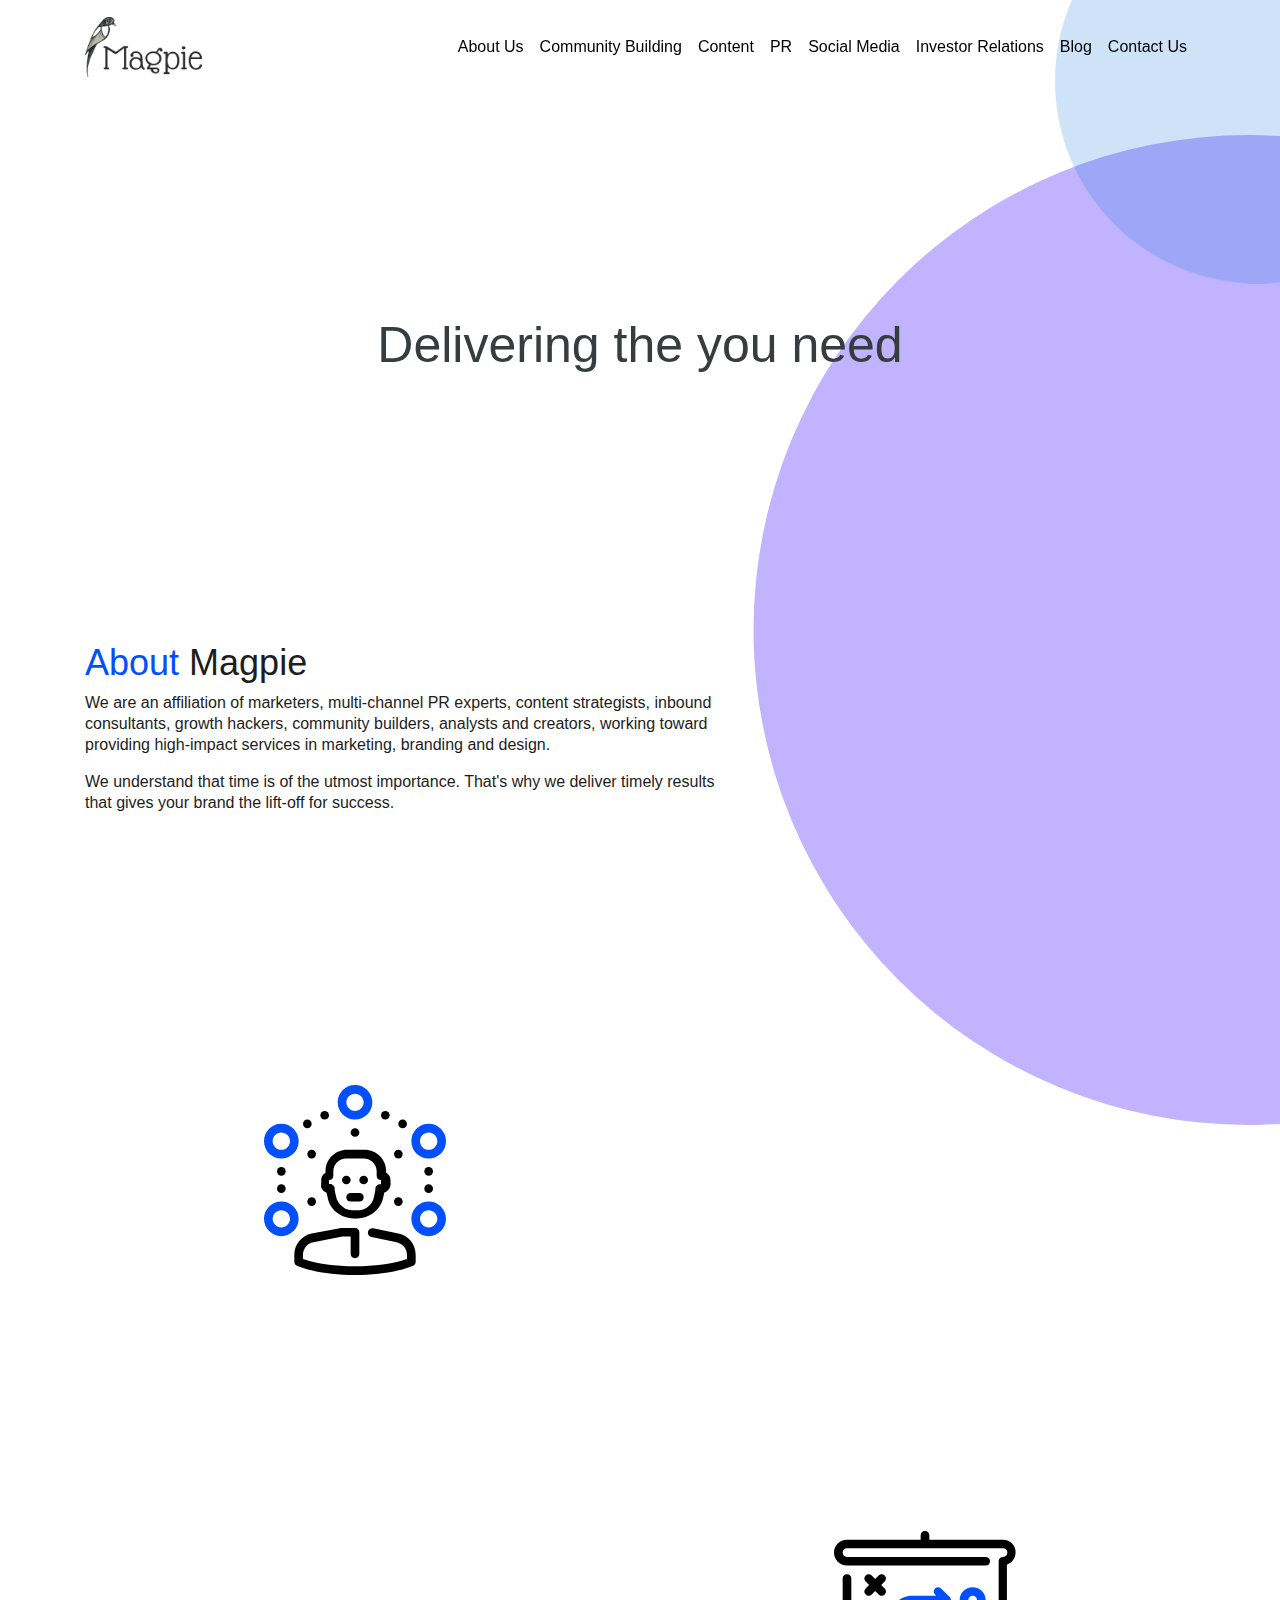
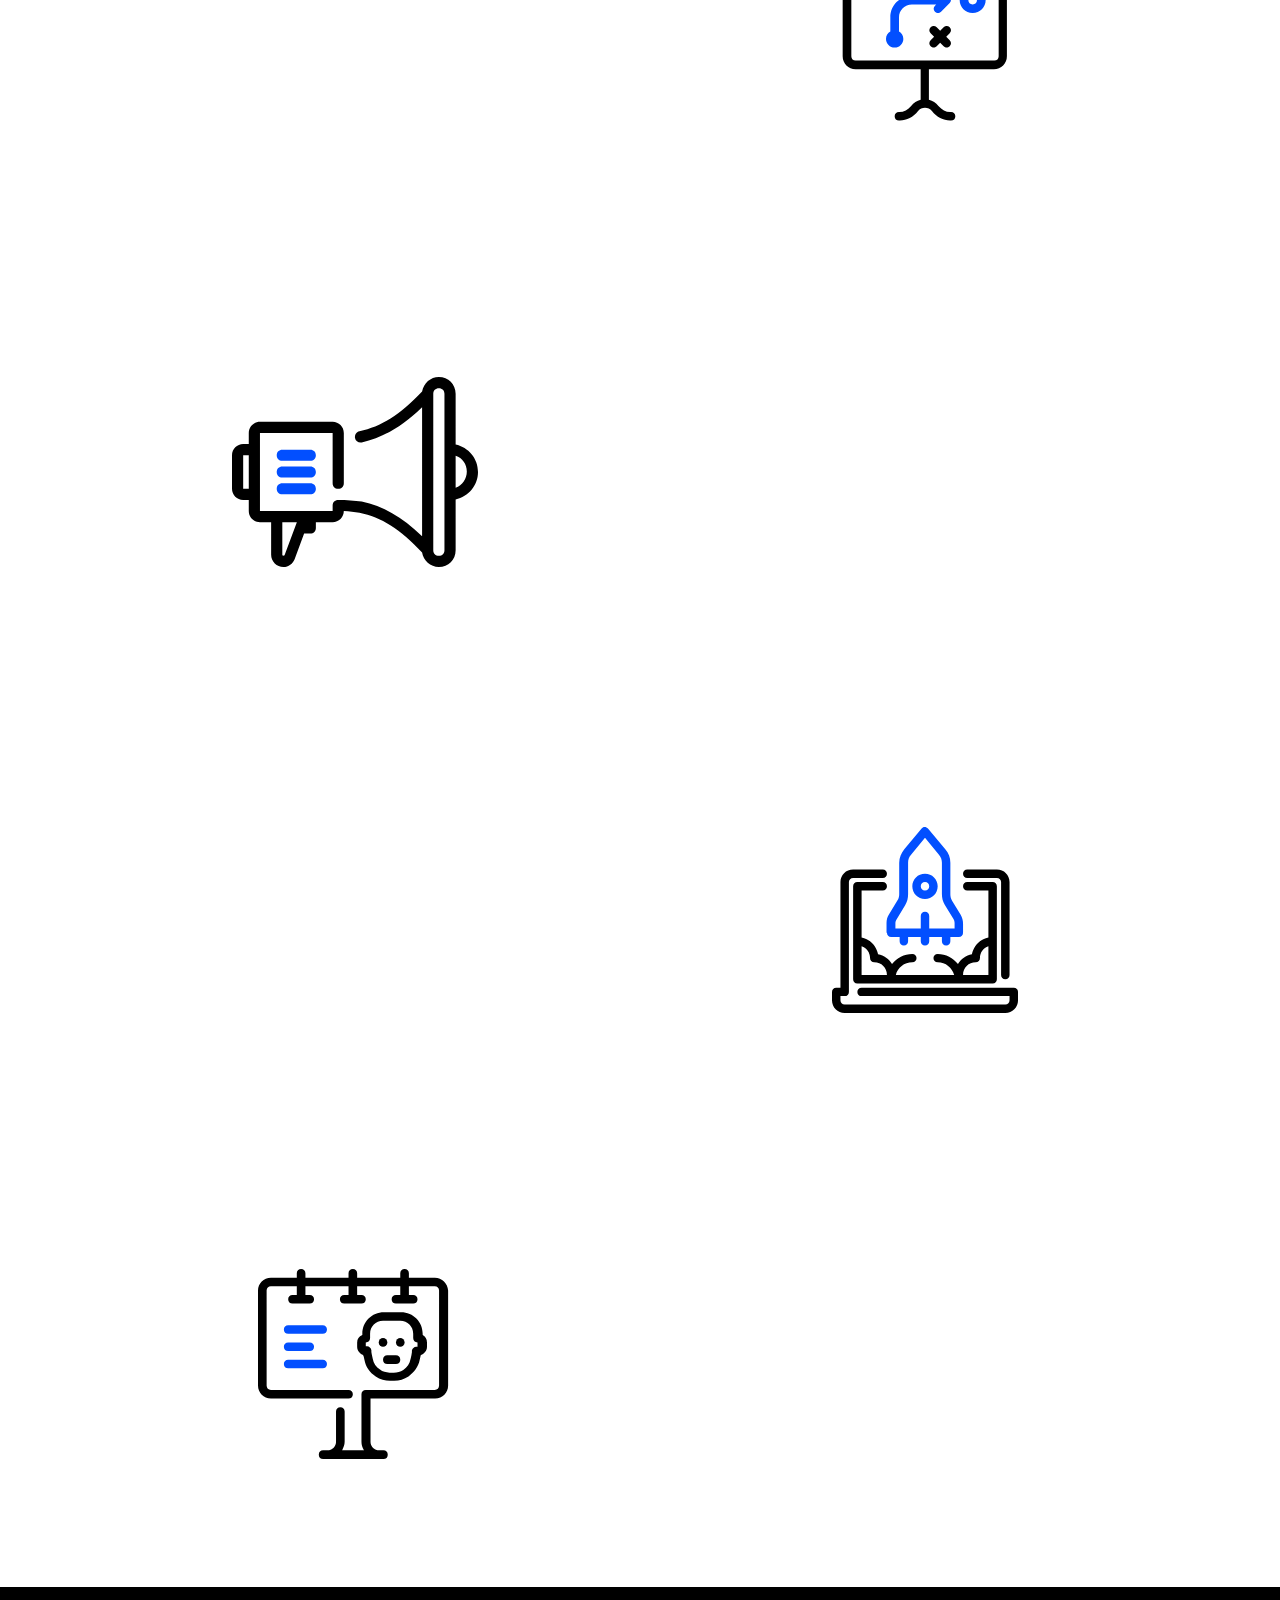
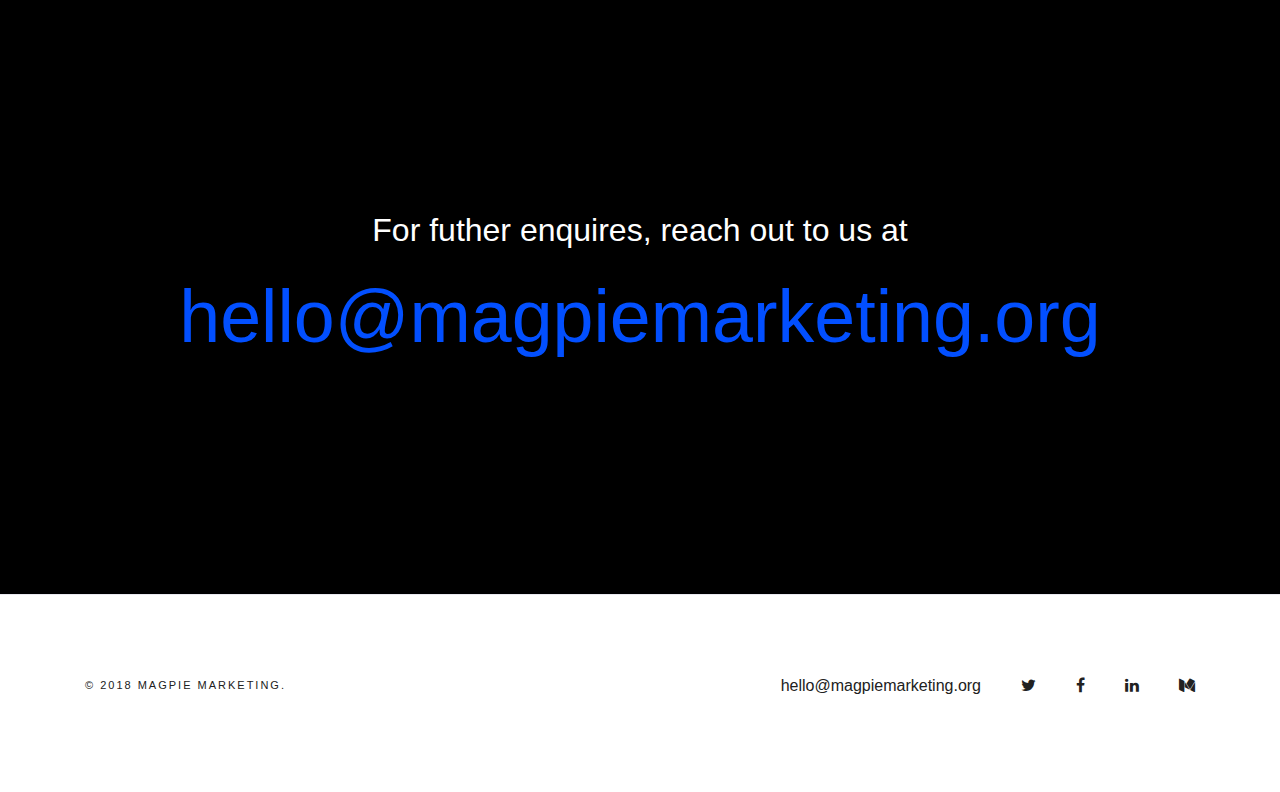
==== commit 16bc797f: "Update index.html" ====
--- a/index.html
+++ b/index.html
@@ -2,7 +2,7 @@
   function gtag(){dataLayer.push(arguments);}
   gtag('js', new Date());
 
-  gtag('config', 'UA-121989331-1');</script></head><body><nav class="navbar navbar-expand-lg fixed-top navbar-up"><div class="container"><a class="navbar-brand"><img src="assets/img/logo.png" alt="logo"></a><button class="navbar-toggler" type="button" data-toggle="collapse" data-target="#navbarSupportedContent" aria-controls="navbarSupportedContent" aria-expanded="false" aria-label="Toggle navigation"><span class="navbar-toggler-icon"><i class="fa fa-bars"></i></span></button><div class="collapse navbar-collapse" id="navbarSupportedContent"><ul class="navbar-nav ml-auto"><li class="nav-item navigation"><a class="nav-link" href="#section-about">About Us</a></li><li class="nav-item navigation"><a class="nav-link" href="#section-community">Community Building</a></li><li class="nav-item navigation"><a class="nav-link" href="#section-content">Content</a></li><li class="nav-item navigation"><a class="nav-link" href="#section-pr">PR</a></li><li class="nav-item navigation"><a class="nav-link" href="#section-socialmedia">Social Media</a></li><li class="nav-item navigation"><a class="nav-link" href="#section-ico">Investor Relations</a></li><li class="nav-item navigation"><a class="nav-link" href="#section-contact">Contact Us</a></li></ul></div></div></nav><section id="section-hero"><div class="container"><div class="row"><div class="col-lg-12 margin-hero text-center"><!-- <img src="assets/img/logo2.png" class="img-fluid"> --><h2 class="something">Delivering the <span id="typed"></span> you need</h2></div></div></div></section><section class="section-padding" id="section-about"><div class="container"><div class="row"><div class="col-lg-7"><h2><span class="color1">About</span> Magpie</h2><p>We are an affiliation of marketers, multi-channel PR experts, content strategists, inbound consultants, growth hackers, community builders, analysts and creators, working toward providing high-impact services in marketing, branding and design.</p><p>We understand that time is of the utmost importance. That's why we deliver timely results that gives your brand the lift-off for success.</p></div></div></div></section><section class="section-padding" id="section-community"><div class="container"><div class="row"><div class="col-lg-6 text-center align-self-center"><img src="assets/img/community2.svg" class="img-fluid" alt=""></div><div class="col-lg-4 align-self-center align-self-center"><div class="wow slideInRight"><h2><span class="color1">Community</span> Building</h2><p>We create strategic opportunities for your brand to build and maintain a dedicated community of fans, advocates and recurring customers.</p></div></div></div></div></section><section class="section-padding" id="section-content"><div class="container"><div class="row"><div class="col-lg-8 text-center mobile-show align-self-center"><img src="assets/img/contentmarketing2.svg" class="img-fluid" alt=""></div><div class="col-lg-4 offset-lg-2 text-right-desktop align-self-center"><div class="wow slideInLeft"><h2><span class="color1">Content </span>Marketing</h2><p>We develop value-based knowledge around your brand to help you communicate with the right people at the right time through channels most relevant for your business.</p></div></div><div class="col-lg-6 text-center mobile-hide align-self-center"><img src="assets/img/contentmarketing2.svg" class="img-fluid" alt=""></div></div></div></section><section class="section-padding" id="section-pr"><div class="container"><div class="row"><div class="col-lg-6 text-center align-self-center"><img src="assets/img/publicrealtions2.svg" class="img-fluid" alt=""></div><div class="col-lg-4 align-self-center"><div class="wow slideInRight"><h2><span class="color1">Public</span> Relations</h2><p>We promote your brand to your target audience, develop name recognition and help you establish thought leadership in your industry.</p></div></div></div></div></section><section class="section-padding" id="section-socialmedia"><div class="container"><div class="row"><div class="col-lg-8 text-center mobile-show align-self-center"><img src="assets/img/socialmedia2.svg" class="img-fluid" alt=""></div><div class="col-lg-4 offset-lg-2 text-right-desktop align-self-center"><div class="wow slideInLeft"><h2><span class="color1">Social </span>Media</h2><p>Using a multi-pronged approach, we inform, educate and engage your audience across social media channels to create strong brand recall value and a high share of voice.</p></div></div><div class="col-lg-6 text-center mobile-hide align-self-center"><img src="assets/img/socialmedia2.svg" class="img-fluid" alt=""></div></div></div></section><section class="section-padding" id="section-ico"><div class="container"><div class="row"><div class="col-lg-6 text-center align-self-center"><img src="assets/img/ico2.svg" class="img-fluid" alt=""></div><div class="col-lg-4 align-self-center"><div class="wow slideInRight"><h2><span class="color1">Investor</span> Advisory</h2><p>We introduce startups and founders to a pool of industry-specific advisors who lend funding and credibility to upcoming projects.</p></div></div></div></div></section><section class="section-padding darkside text-center" id="section-contact"><div class="container"><div class="row"><div class="col-lg-12 text-center"><h3>For futher enquires, reach out to us at</h3><h1><a href="mailto:hello@magpiemarketing.org">hello@magpiemarketing.org</a></h1></div></div></div></section><footer id="footer"><div class="container"><div class="row"><div class="col-lg-6"><p>© 2018 Magpie Marketing.</p></div><div class="col-lg-6 text-right-desktop"><ul><li><a href="mailto:hello@magpiemarketing.org" target="_blank">hello@magpiemarketing.org</a></li><li><a href="twitter.com/magpiemarketin1" target="_blank"><i class="fa fa-twitter"></i></a></li><li><a href="https://facebook.com/magpiemarketing.org" target="_blank"><i class="fa fa-facebook"></i></a></li><li><a href="https://linkedin.com/company/magpiemarketing/" target="_blank"><i class="fa fa-linkedin"></i></a></li><li><a href="https://medium.com/magpiemarketing" target="_blank"><i class="fa fa-medium"></i></a></li></ul></div></div></div><div class="bottom-footer"></div></footer><!-- jQuery (necessary for Bootstrap's JavaScript plugins) --><script src="https://code.jquery.com/jquery-3.2.1.min.js"></script><script src="https://cdnjs.cloudflare.com/ajax/libs/popper.js/1.12.9/umd/popper.min.js"></script><script src="https://maxcdn.bootstrapcdn.com/bootstrap/4.0.0/js/bootstrap.min.js"></script><script src="assets/js/scripts.min.js"></script><script src="https://mattboldt.com/demos/typed-js/js/typed.custom.js"></script><script src="https://cdnjs.cloudflare.com/ajax/libs/wow/1.1.2/wow.min.js"></script><script>$(function(){
+  gtag('config', 'UA-121989331-1');</script></head><body><nav class="navbar navbar-expand-lg fixed-top navbar-up"><div class="container"><a class="navbar-brand"><img src="assets/img/logo.png" alt="logo"></a><button class="navbar-toggler" type="button" data-toggle="collapse" data-target="#navbarSupportedContent" aria-controls="navbarSupportedContent" aria-expanded="false" aria-label="Toggle navigation"><span class="navbar-toggler-icon"><i class="fa fa-bars"></i></span></button><div class="collapse navbar-collapse" id="navbarSupportedContent"><ul class="navbar-nav ml-auto"><li class="nav-item navigation"><a class="nav-link" href="#section-about">About Us</a></li><li class="nav-item navigation"><a class="nav-link" href="#section-community">Community Building</a></li><li class="nav-item navigation"><a class="nav-link" href="#section-content">Content</a></li><li class="nav-item navigation"><a class="nav-link" href="#section-pr">PR</a></li><li class="nav-item navigation"><a class="nav-link" href="#section-socialmedia">Social Media</a></li><li class="nav-item navigation"><a class="nav-link" href="#section-ico">Investor Relations</a></li><li class="nav-item navigation"><a class="nav-link" href="http://magpiemarleting.org/blog">Blog</a></li><li class="nav-item navigation"><a class="nav-link" href="#section-contact">Contact Us</a></li></ul></div></div></nav><section id="section-hero"><div class="container"><div class="row"><div class="col-lg-12 margin-hero text-center"><!-- <img src="assets/img/logo2.png" class="img-fluid"> --><h2 class="something">Delivering the <span id="typed"></span> you need</h2></div></div></div></section><section class="section-padding" id="section-about"><div class="container"><div class="row"><div class="col-lg-7"><h2><span class="color1">About</span> Magpie</h2><p>We are an affiliation of marketers, multi-channel PR experts, content strategists, inbound consultants, growth hackers, community builders, analysts and creators, working toward providing high-impact services in marketing, branding and design.</p><p>We understand that time is of the utmost importance. That's why we deliver timely results that gives your brand the lift-off for success.</p></div></div></div></section><section class="section-padding" id="section-community"><div class="container"><div class="row"><div class="col-lg-6 text-center align-self-center"><img src="assets/img/community2.svg" class="img-fluid" alt=""></div><div class="col-lg-4 align-self-center align-self-center"><div class="wow slideInRight"><h2><span class="color1">Community</span> Building</h2><p>We create strategic opportunities for your brand to build and maintain a dedicated community of fans, advocates and recurring customers.</p></div></div></div></div></section><section class="section-padding" id="section-content"><div class="container"><div class="row"><div class="col-lg-8 text-center mobile-show align-self-center"><img src="assets/img/contentmarketing2.svg" class="img-fluid" alt=""></div><div class="col-lg-4 offset-lg-2 text-right-desktop align-self-center"><div class="wow slideInLeft"><h2><span class="color1">Content </span>Marketing</h2><p>We develop value-based knowledge around your brand to help you communicate with the right people at the right time through channels most relevant for your business.</p></div></div><div class="col-lg-6 text-center mobile-hide align-self-center"><img src="assets/img/contentmarketing2.svg" class="img-fluid" alt=""></div></div></div></section><section class="section-padding" id="section-pr"><div class="container"><div class="row"><div class="col-lg-6 text-center align-self-center"><img src="assets/img/publicrealtions2.svg" class="img-fluid" alt=""></div><div class="col-lg-4 align-self-center"><div class="wow slideInRight"><h2><span class="color1">Public</span> Relations</h2><p>We promote your brand to your target audience, develop name recognition and help you establish thought leadership in your industry.</p></div></div></div></div></section><section class="section-padding" id="section-socialmedia"><div class="container"><div class="row"><div class="col-lg-8 text-center mobile-show align-self-center"><img src="assets/img/socialmedia2.svg" class="img-fluid" alt=""></div><div class="col-lg-4 offset-lg-2 text-right-desktop align-self-center"><div class="wow slideInLeft"><h2><span class="color1">Social </span>Media</h2><p>Using a multi-pronged approach, we inform, educate and engage your audience across social media channels to create strong brand recall value and a high share of voice.</p></div></div><div class="col-lg-6 text-center mobile-hide align-self-center"><img src="assets/img/socialmedia2.svg" class="img-fluid" alt=""></div></div></div></section><section class="section-padding" id="section-ico"><div class="container"><div class="row"><div class="col-lg-6 text-center align-self-center"><img src="assets/img/ico2.svg" class="img-fluid" alt=""></div><div class="col-lg-4 align-self-center"><div class="wow slideInRight"><h2><span class="color1">Investor</span> Relations</h2><p>We introduce startups and founders to a pool of industry-specific advisors who lend funding and credibility to upcoming projects.</p></div></div></div></div></section><section class="section-padding darkside text-center" id="section-contact"><div class="container"><div class="row"><div class="col-lg-12 text-center"><h3>For futher enquires, reach out to us at</h3><h1><a href="mailto:hello@magpiemarketing.org">hello@magpiemarketing.org</a></h1></div></div></div></section><footer id="footer"><div class="container"><div class="row"><div class="col-lg-6"><p>© 2018 Magpie Marketing.</p></div><div class="col-lg-6 text-right-desktop"><ul><li><a href="mailto:hello@magpiemarketing.org" target="_blank">hello@magpiemarketing.org</a></li><li><a href="twitter.com/magpiemarketin1" target="_blank"><i class="fa fa-twitter"></i></a></li><li><a href="https://facebook.com/magpiemarketing.org" target="_blank"><i class="fa fa-facebook"></i></a></li><li><a href="https://linkedin.com/company/magpiemarketing/" target="_blank"><i class="fa fa-linkedin"></i></a></li><li><a href="https://medium.com/magpiemarketing" target="_blank"><i class="fa fa-medium"></i></a></li></ul></div></div></div><div class="bottom-footer"></div></footer><!-- jQuery (necessary for Bootstrap's JavaScript plugins) --><script src="https://code.jquery.com/jquery-3.2.1.min.js"></script><script src="https://cdnjs.cloudflare.com/ajax/libs/popper.js/1.12.9/umd/popper.min.js"></script><script src="https://maxcdn.bootstrapcdn.com/bootstrap/4.0.0/js/bootstrap.min.js"></script><script src="assets/js/scripts.min.js"></script><script src="https://mattboldt.com/demos/typed-js/js/typed.custom.js"></script><script src="https://cdnjs.cloudflare.com/ajax/libs/wow/1.1.2/wow.min.js"></script><script>$(function(){
 
 $("#typed").typed({
   strings: ["attention", "content", "reach", "results"],
